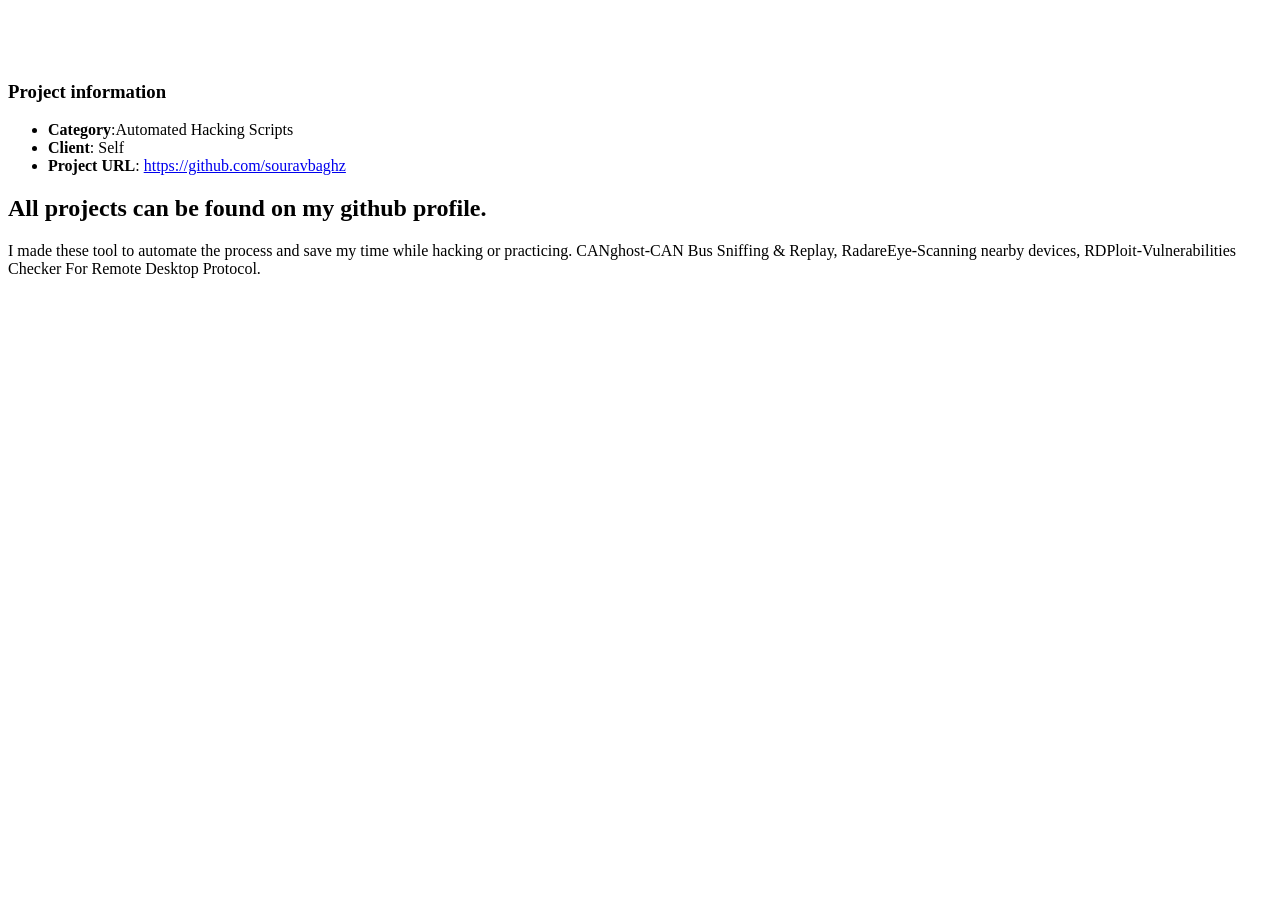
==== portfolio-details.html @ 2576f6d6 "Add files via upload" ====
<!DOCTYPE html>
<html lang="en">

<head>
  <meta charset="utf-8">
  <meta content="width=device-width, initial-scale=1.0" name="viewport">

  <title>Portfolio Details - Personal Bootstrap Template</title>
  <meta content="" name="description">
  <meta content="" name="keywords">

  <!-- Favicons -->
  <link href="assets/img/favicon.png" rel="icon">
  <link href="assets/img/apple-touch-icon.png" rel="apple-touch-icon">

  <!-- Google Fonts -->
  <link href="https://fonts.googleapis.com/css?family=Open+Sans:300,300i,400,400i,600,600i,700,700i|Raleway:300,300i,400,400i,500,500i,600,600i,700,700i|Poppins:300,300i,400,400i,500,500i,600,600i,700,700i" rel="stylesheet">

  <!-- Vendor CSS Files -->
  <link href="assets/vendor/aos/aos.css" rel="stylesheet">
  <link href="assets/vendor/bootstrap/css/bootstrap.min.css" rel="stylesheet">
  <link href="assets/vendor/bootstrap-icons/bootstrap-icons.css" rel="stylesheet">
  <link href="assets/vendor/boxicons/css/boxicons.min.css" rel="stylesheet">
  <link href="assets/vendor/glightbox/css/glightbox.min.css" rel="stylesheet">
  <link href="assets/vendor/swiper/swiper-bundle.min.css" rel="stylesheet">

  <!-- Template Main CSS File -->
  <link href="assets/css/style.css" rel="stylesheet">

  <!-- =======================================================
  * Template Name: MyResume - v4.3.0
  * Template URL: https://bootstrapmade.com/free-html-bootstrap-template-my-resume/
  * Author: BootstrapMade.com
  * License: https://bootstrapmade.com/license/
  ======================================================== -->
</head>

<body>

  <main id="main">

    <!-- ======= Portfolio Details Section ======= -->
    <section id="portfolio-details" class="portfolio-details">
      <div class="container">

        <div class="row gy-4">

          <div class="col-lg-8">
            <div class="portfolio-details-slider swiper-container">
              <div class="swiper-wrapper align-items-center">

                <div class="swiper-slide">
                  <img src="assets/img/portfolio/canghost.jpg" alt="">
                </div>

                <div class="swiper-slide">
                  <img src="assets/img/portfolio/radareeye.jpg" alt="">
                </div>

                <div class="swiper-slide">
                  <img src="assets/img/portfolio/rdploit.jpg" alt="">
                </div>

              </div>
              <div class="swiper-pagination"></div>
            </div>
          </div>

          <div class="col-lg-4">
            <div class="portfolio-info">
              <h3>Project information</h3>
              <ul>
                <li><strong>Category</strong>:Automated Hacking Scripts</li>
                <li><strong>Client</strong>: Self</li>
                <li><strong>Project URL</strong>: <a href="https://github.com/souravbaghz/CANghost">https://github.com/souravbaghz</a></li>
              </ul>
            </div>
            <div class="portfolio-description">
              <h2>All projects can be found on my github profile.</h2>
              <p>I made these tool to automate the process and save my time while hacking or practicing. CANghost-CAN Bus Sniffing & Replay, RadareEye-Scanning nearby devices, RDPloit-Vulnerabilities Checker For Remote Desktop Protocol.
              </p>
            </div>
          </div>

        </div>

      </div>
    </section><!-- End Portfolio Details Section -->

  </main><!-- End #main -->

  <div id="preloader"></div>
  <a href="#" class="back-to-top d-flex align-items-center justify-content-center"><i class="bi bi-arrow-up-short"></i></a>

  <!-- Vendor JS Files -->
  <script src="assets/vendor/aos/aos.js"></script>
  <script src="assets/vendor/bootstrap/js/bootstrap.bundle.min.js"></script>
  <script src="assets/vendor/glightbox/js/glightbox.min.js"></script>
  <script src="assets/vendor/isotope-layout/isotope.pkgd.min.js"></script>
  <script src="assets/vendor/php-email-form/validate.js"></script>
  <script src="assets/vendor/purecounter/purecounter.js"></script>
  <script src="assets/vendor/swiper/swiper-bundle.min.js"></script>
  <script src="assets/vendor/typed.js/typed.min.js"></script>
  <script src="assets/vendor/waypoints/noframework.waypoints.js"></script>

  <!-- Template Main JS File -->
  <script src="assets/js/main.js"></script>

</body>

</html>
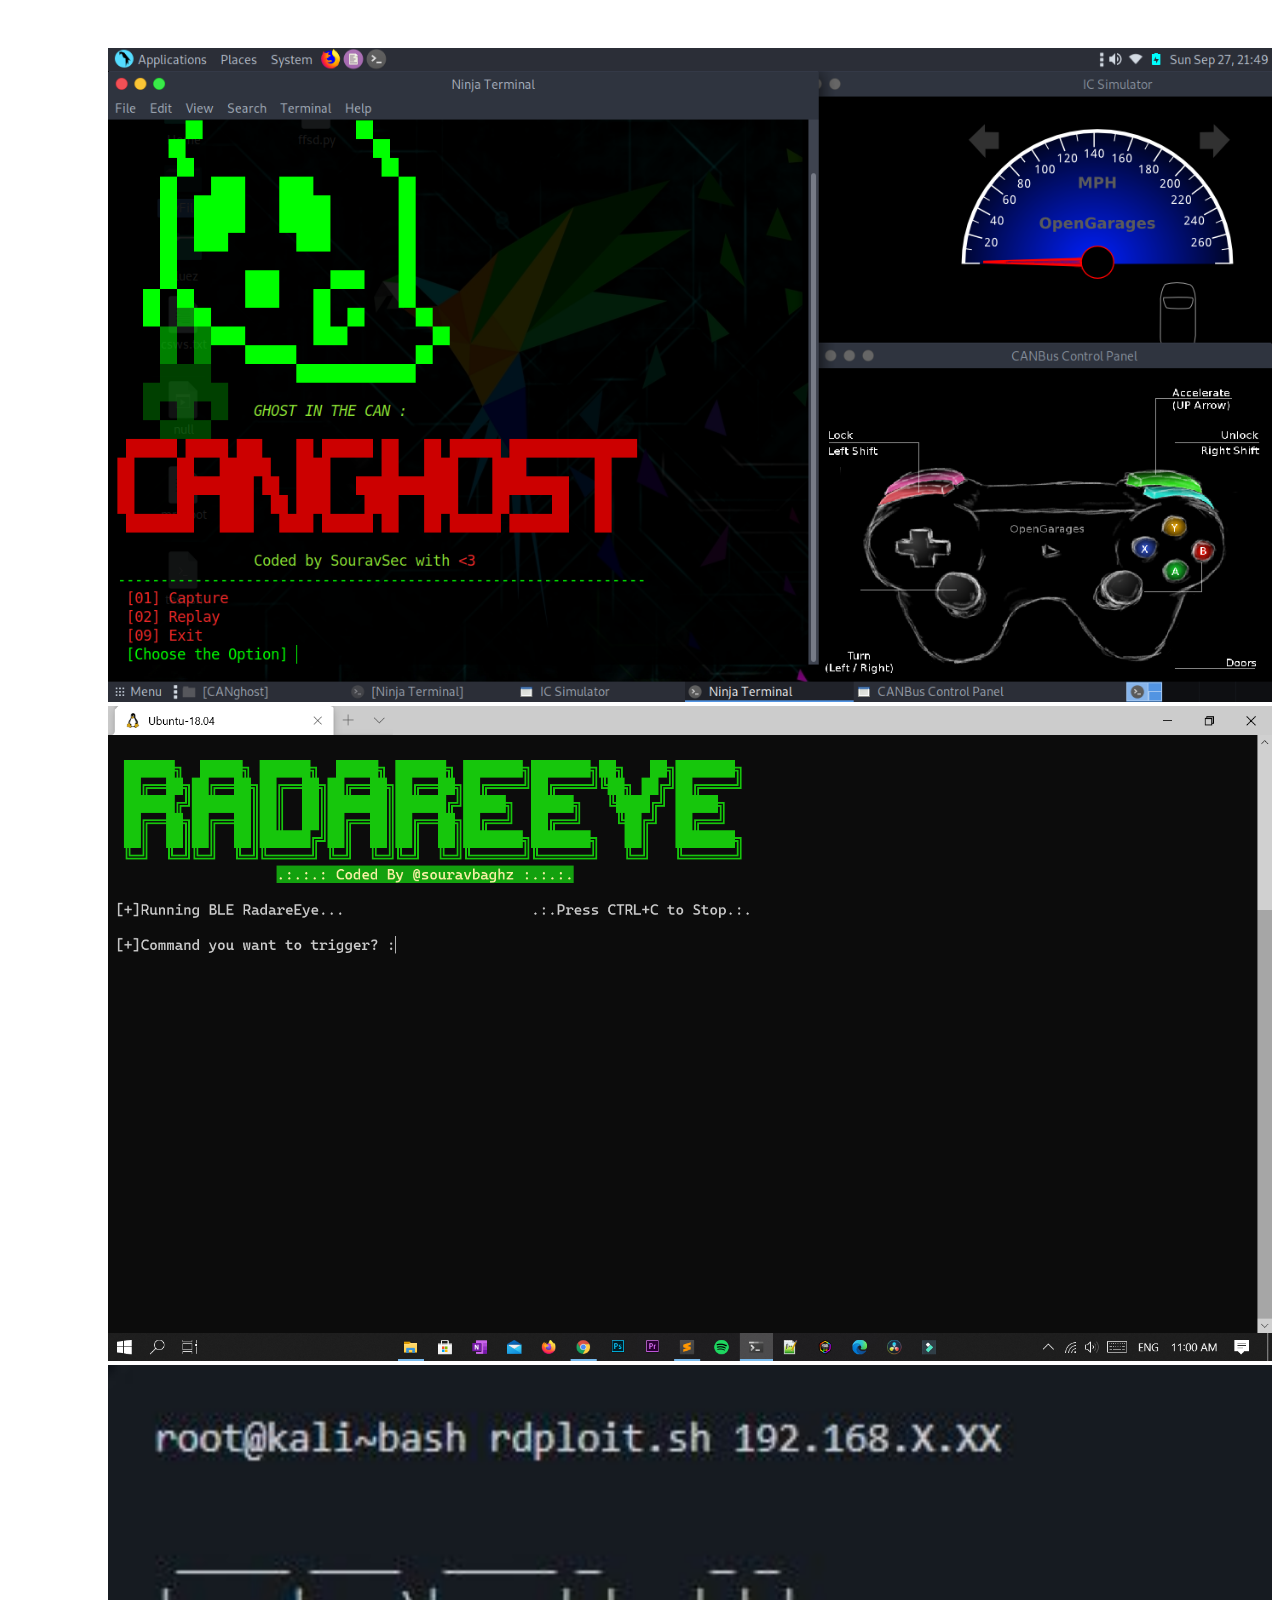
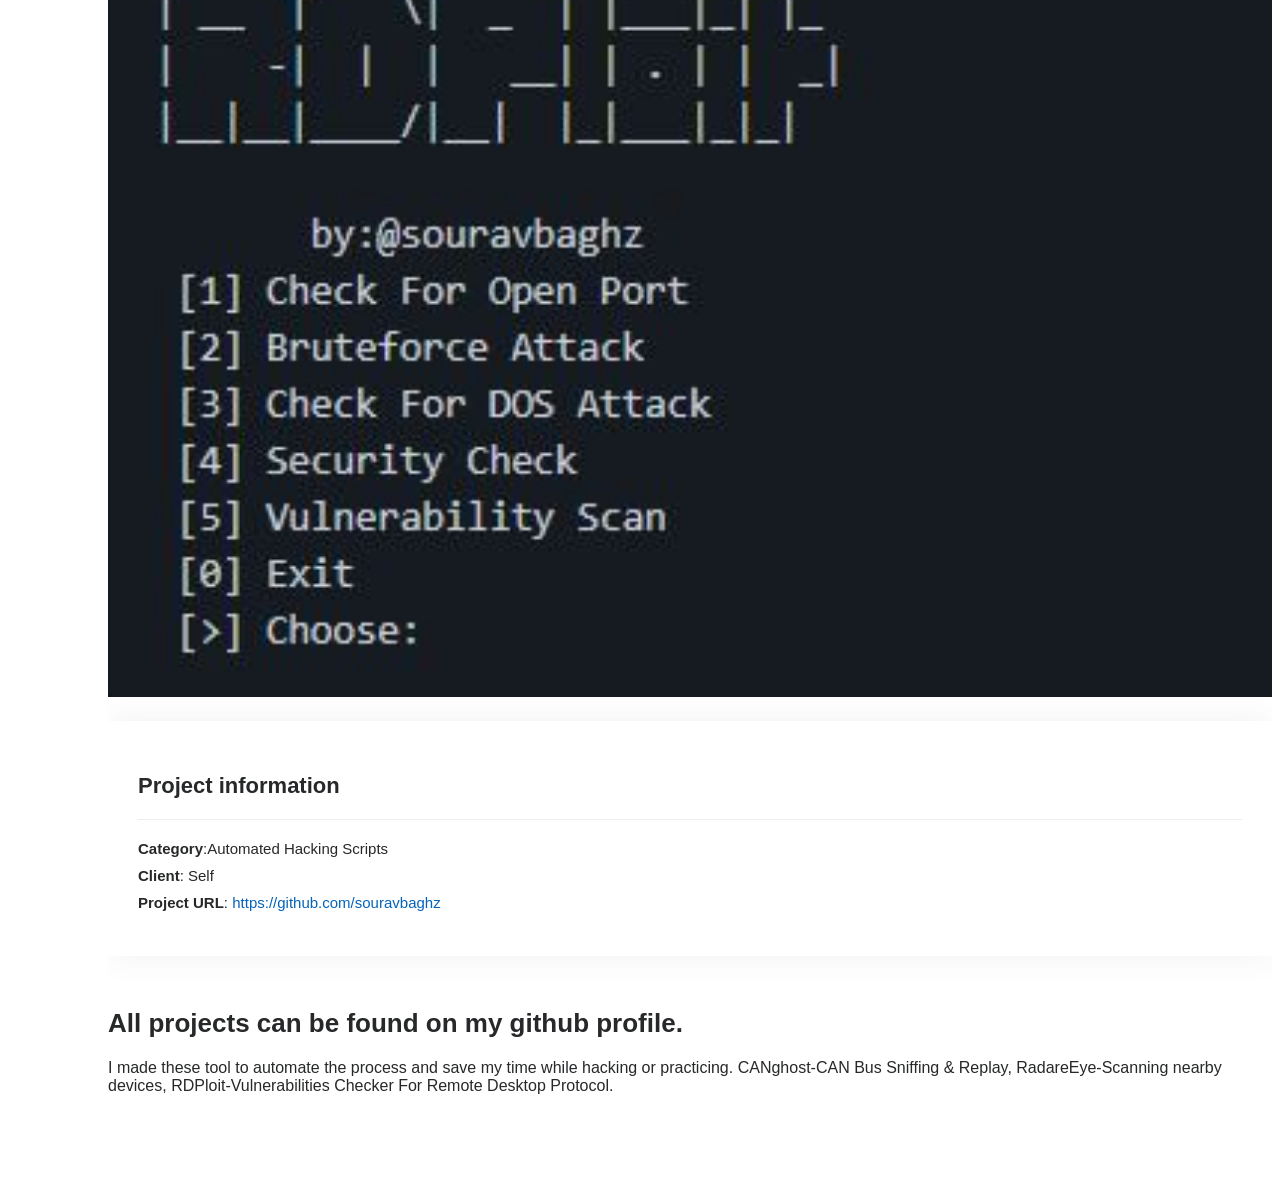
==== commit 481ea875: "Update portfolio-details.html" ====
--- a/portfolio-details.html
+++ b/portfolio-details.html
@@ -72,7 +72,7 @@
               <ul>
                 <li><strong>Category</strong>:Automated Hacking Scripts</li>
                 <li><strong>Client</strong>: Self</li>
-                <li><strong>Project URL</strong>: <a href="https://github.com/souravbaghz/CANghost">https://github.com/souravbaghz</a></li>
+                <li><strong>Project URL</strong>: <a href="https://github.com/souravbaghz">https://github.com/souravbaghz</a></li>
               </ul>
             </div>
             <div class="portfolio-description">
@@ -108,4 +108,4 @@
 
 </body>
 
-</html>+</html>
--- a/assets/css/style.css
+++ b/assets/css/style.css
@@ -0,0 +1,1192 @@
+/**
+* Template Name: MyResume - v4.3.0
+* Template URL: https://bootstrapmade.com/free-html-bootstrap-template-my-resume/
+* Author: BootstrapMade.com
+* License: https://bootstrapmade.com/license/
+*/
+
+/*--------------------------------------------------------------
+# General
+--------------------------------------------------------------*/
+body {
+  font-family: "Open Sans", sans-serif;
+  color: #272829;
+}
+
+a {
+  color: #0563bb;
+  text-decoration: none;
+}
+
+a:hover {
+  color: #067ded;
+  text-decoration: none;
+}
+
+h1, h2, h3, h4, h5, h6 {
+  font-family: "Raleway", sans-serif;
+}
+
+/*--------------------------------------------------------------
+# Back to top button
+--------------------------------------------------------------*/
+.back-to-top {
+  position: fixed;
+  visibility: hidden;
+  opacity: 0;
+  right: 15px;
+  bottom: 15px;
+  z-index: 996;
+  background: #0563bb;
+  width: 40px;
+  height: 40px;
+  border-radius: 50px;
+  transition: all 0.4s;
+}
+
+.back-to-top i {
+  font-size: 28px;
+  color: #fff;
+  line-height: 0;
+}
+
+.back-to-top:hover {
+  background: #0678e3;
+  color: #fff;
+}
+
+.back-to-top.active {
+  visibility: visible;
+  opacity: 1;
+}
+
+/*--------------------------------------------------------------
+# Preloader
+--------------------------------------------------------------*/
+#preloader {
+  position: fixed;
+  top: 0;
+  left: 0;
+  right: 0;
+  bottom: 0;
+  z-index: 9999;
+  overflow: hidden;
+  background: #fff;
+}
+
+#preloader:before {
+  content: "";
+  position: fixed;
+  top: calc(50% - 30px);
+  left: calc(50% - 30px);
+  border: 6px solid #0563bb;
+  border-top-color: #fff;
+  border-bottom-color: #fff;
+  border-radius: 50%;
+  width: 60px;
+  height: 60px;
+  -webkit-animation: animate-preloader 1s linear infinite;
+  animation: animate-preloader 1s linear infinite;
+}
+
+@-webkit-keyframes animate-preloader {
+  0% {
+    transform: rotate(0deg);
+  }
+  100% {
+    transform: rotate(360deg);
+  }
+}
+
+@keyframes animate-preloader {
+  0% {
+    transform: rotate(0deg);
+  }
+  100% {
+    transform: rotate(360deg);
+  }
+}
+
+/*--------------------------------------------------------------
+# Disable aos animation delay on mobile devices
+--------------------------------------------------------------*/
+@media screen and (max-width: 768px) {
+  [data-aos-delay] {
+    transition-delay: 0 !important;
+  }
+}
+
+/*--------------------------------------------------------------
+# Header
+--------------------------------------------------------------*/
+#header {
+  position: fixed;
+  top: 0;
+  left: 0;
+  bottom: 0;
+  z-index: 9997;
+  transition: all 0.5s;
+  padding: 15px;
+  overflow-y: auto;
+}
+
+@media (max-width: 992px) {
+  #header {
+    width: 300px;
+    background: #fff;
+    border-right: 1px solid #e6e9ec;
+    left: -300px;
+  }
+}
+
+@media (min-width: 992px) {
+  #main {
+    margin-left: 100px;
+  }
+}
+
+/*--------------------------------------------------------------
+# Navigation Menu
+--------------------------------------------------------------*/
+/**
+* Desktop Navigation 
+*/
+.nav-menu {
+  padding: 0;
+  display: block;
+}
+
+.nav-menu * {
+  margin: 0;
+  padding: 0;
+  list-style: none;
+}
+
+.nav-menu > ul > li {
+  position: relative;
+  white-space: nowrap;
+}
+
+.nav-menu a, .nav-menu a:focus {
+  display: flex;
+  align-items: center;
+  color: #45505b;
+  padding: 10px 18px;
+  margin-bottom: 8px;
+  transition: 0.3s;
+  font-size: 15px;
+  border-radius: 50px;
+  background: #f2f3f5;
+  height: 56px;
+  width: 100%;
+  overflow: hidden;
+  transition: 0.3s;
+}
+
+.nav-menu a i, .nav-menu a:focus i {
+  font-size: 20px;
+}
+
+.nav-menu a span, .nav-menu a:focus span {
+  padding: 0 5px 0 7px;
+  color: #45505b;
+}
+
+@media (min-width: 992px) {
+  .nav-menu a, .nav-menu a:focus {
+    width: 56px;
+  }
+  .nav-menu a span, .nav-menu a:focus span {
+    display: none;
+    color: #fff;
+  }
+}
+
+.nav-menu a:hover, .nav-menu .active, .nav-menu .active:focus, .nav-menu li:hover > a {
+  color: #fff;
+  background: #0563bb;
+}
+
+.nav-menu a:hover span, .nav-menu .active span, .nav-menu .active:focus span, .nav-menu li:hover > a span {
+  color: #fff;
+}
+
+.nav-menu a:hover, .nav-menu li:hover > a {
+  width: 100%;
+  color: #fff;
+}
+
+.nav-menu a:hover span, .nav-menu li:hover > a span {
+  display: block;
+}
+
+/**
+* Mobile Navigation 
+*/
+.mobile-nav-toggle {
+  position: fixed;
+  right: 10px;
+  top: 10px;
+  z-index: 9998;
+  border: 0;
+  background: none;
+  font-size: 28px;
+  transition: all 0.4s;
+  outline: none !important;
+  line-height: 0;
+  cursor: pointer;
+  border-radius: 50px;
+  padding: 5px;
+}
+
+.mobile-nav-toggle i {
+  color: #45505b;
+}
+
+.mobile-nav-active {
+  overflow: hidden;
+}
+
+.mobile-nav-active #header {
+  left: 0;
+}
+
+.mobile-nav-active .mobile-nav-toggle {
+  color: #fff;
+  background-color: #0563bb;
+}
+
+/*--------------------------------------------------------------
+# Hero Section
+--------------------------------------------------------------*/
+#hero {
+  width: 100%;
+  height: 100vh;
+  background: url("../img/bg.png") top right no-repeat;
+  background-size: cover;
+  position: relative;
+}
+
+@media (min-width: 992px) {
+  #hero {
+    padding-left: 160px;
+  }
+}
+
+#hero:before {
+  content: "";
+  background: rgba(255, 255, 255, 0.8);
+  position: absolute;
+  bottom: 0;
+  top: 0;
+  left: 0;
+  right: 0;
+}
+
+#hero h1 {
+  margin: 0;
+  font-size: 64px;
+  font-weight: 700;
+  line-height: 56px;
+  color: #45505b;
+}
+
+#hero p {
+  color: #45505b;
+  margin: 15px 0 0 0;
+  font-size: 26px;
+  font-family: "Poppins", sans-serif;
+}
+
+#hero p span {
+  color: #0563bb;
+  letter-spacing: 1px;
+}
+
+#hero .social-links {
+  margin-top: 30px;
+}
+
+#hero .social-links a {
+  font-size: 24px;
+  display: inline-block;
+  color: #45505b;
+  line-height: 1;
+  margin-right: 20px;
+  transition: 0.3s;
+}
+
+#hero .social-links a:hover {
+  color: #0563bb;
+}
+
+@media (max-width: 992px) {
+  #hero {
+    text-align: center;
+  }
+  #hero h1 {
+    font-size: 32px;
+    line-height: 36px;
+  }
+  #hero p {
+    margin-top: 10px;
+    font-size: 20px;
+    line-height: 24px;
+  }
+}
+
+/*--------------------------------------------------------------
+# Sections General
+--------------------------------------------------------------*/
+section {
+  padding: 60px 0;
+  overflow: hidden;
+}
+
+.section-title {
+  text-align: center;
+  padding-bottom: 30px;
+}
+
+.section-title h2 {
+  font-size: 32px;
+  font-weight: bold;
+  text-transform: uppercase;
+  margin-bottom: 20px;
+  padding-bottom: 20px;
+  position: relative;
+  color: #45505b;
+}
+
+.section-title h2::before {
+  content: '';
+  position: absolute;
+  display: block;
+  width: 120px;
+  height: 1px;
+  background: #ddd;
+  bottom: 1px;
+  left: calc(50% - 60px);
+}
+
+.section-title h2::after {
+  content: '';
+  position: absolute;
+  display: block;
+  width: 40px;
+  height: 3px;
+  background: #0563bb;
+  bottom: 0;
+  left: calc(50% - 20px);
+}
+
+.section-title p {
+  margin-bottom: 0;
+}
+
+/*--------------------------------------------------------------
+# About
+--------------------------------------------------------------*/
+.about .content h3 {
+  font-weight: 700;
+  font-size: 26px;
+  color: #728394;
+}
+
+.about .content ul {
+  list-style: none;
+  padding: 0;
+}
+
+.about .content ul li {
+  margin-bottom: 20px;
+  display: flex;
+  align-items: center;
+}
+
+.about .content ul strong {
+  margin-right: 10px;
+}
+
+.about .content ul i {
+  font-size: 16px;
+  margin-right: 5px;
+  color: #0563bb;
+  line-height: 0;
+}
+
+.about .content p:last-child {
+  margin-bottom: 0;
+}
+
+/*--------------------------------------------------------------
+# Facts
+--------------------------------------------------------------*/
+.facts .count-box {
+  padding: 30px 30px 25px 30px;
+  margin-top: 30px;
+  width: 100%;
+  position: relative;
+  text-align: center;
+  background: #fff;
+}
+
+.facts .count-box i {
+  position: absolute;
+  top: -25px;
+  left: 50%;
+  transform: translateX(-50%);
+  font-size: 24px;
+  background: #0563bb;
+  color: #fff;
+  border-radius: 50px;
+  display: inline-flex;
+  align-items: center;
+  justify-content: center;
+  width: 48px;
+  height: 48px;
+}
+
+.facts .count-box span {
+  font-size: 36px;
+  display: block;
+  font-weight: 600;
+  color: #011426;
+}
+
+.facts .count-box p {
+  padding: 0;
+  margin: 0;
+  font-family: "Raleway", sans-serif;
+  font-size: 14px;
+}
+
+/*--------------------------------------------------------------
+# Akills
+--------------------------------------------------------------*/
+.skills .progress {
+  height: 60px;
+  display: block;
+  background: none;
+  border-radius: 0;
+}
+
+.skills .progress .skill {
+  padding: 10px 0;
+  margin: 0;
+  text-transform: uppercase;
+  display: block;
+  font-weight: 600;
+  font-family: "Poppins", sans-serif;
+  color: #45505b;
+}
+
+.skills .progress .skill .val {
+  float: right;
+  font-style: normal;
+}
+
+.skills .progress-bar-wrap {
+  background: #f2f3f5;
+}
+
+.skills .progress-bar {
+  width: 1px;
+  height: 10px;
+  transition: .9s;
+  background-color: #0563bb;
+}
+
+/*--------------------------------------------------------------
+# Resume
+--------------------------------------------------------------*/
+.resume .resume-title {
+  font-size: 26px;
+  font-weight: 700;
+  margin-top: 20px;
+  margin-bottom: 20px;
+  color: #45505b;
+}
+
+.resume .resume-item {
+  padding: 0 0 20px 20px;
+  margin-top: -2px;
+  border-left: 2px solid #0563bb;
+  position: relative;
+}
+
+.resume .resume-item h4 {
+  line-height: 18px;
+  font-size: 18px;
+  font-weight: 600;
+  text-transform: uppercase;
+  font-family: "Poppins", sans-serif;
+  color: #0563bb;
+  margin-bottom: 10px;
+}
+
+.resume .resume-item h5 {
+  font-size: 16px;
+  background: #f7f8f9;
+  padding: 5px 15px;
+  display: inline-block;
+  font-weight: 600;
+  margin-bottom: 10px;
+}
+
+.resume .resume-item ul {
+  padding-left: 20px;
+}
+
+.resume .resume-item ul li {
+  padding-bottom: 10px;
+}
+
+.resume .resume-item:last-child {
+  padding-bottom: 0;
+}
+
+.resume .resume-item::before {
+  content: "";
+  position: absolute;
+  width: 16px;
+  height: 16px;
+  border-radius: 50px;
+  left: -9px;
+  top: 0;
+  background: #fff;
+  border: 2px solid #0563bb;
+}
+
+/*--------------------------------------------------------------
+# Portfolio
+--------------------------------------------------------------*/
+.portfolio .portfolio-item {
+  margin-bottom: 30px;
+}
+
+.portfolio #portfolio-flters {
+  padding: 0;
+  margin: 0 auto 25px auto;
+  list-style: none;
+  text-align: center;
+  background: #fff;
+  border-radius: 50px;
+  padding: 2px 15px;
+}
+
+.portfolio #portfolio-flters li {
+  cursor: pointer;
+  display: inline-block;
+  padding: 10px 15px;
+  font-size: 14px;
+  font-weight: 600;
+  line-height: 1;
+  text-transform: uppercase;
+  color: #272829;
+  margin-bottom: 5px;
+  transition: all 0.3s ease-in-out;
+}
+
+.portfolio #portfolio-flters li:hover, .portfolio #portfolio-flters li.filter-active {
+  color: #0563bb;
+}
+
+.portfolio #portfolio-flters li:last-child {
+  margin-right: 0;
+}
+
+.portfolio .portfolio-wrap {
+  transition: 0.3s;
+  position: relative;
+  overflow: hidden;
+  z-index: 1;
+  background: rgba(69, 80, 91, 0.8);
+}
+
+.portfolio .portfolio-wrap::before {
+  content: "";
+  background: rgba(255, 255, 255, 0.7);
+  position: absolute;
+  left: 30px;
+  right: 30px;
+  top: 30px;
+  bottom: 30px;
+  transition: all ease-in-out 0.3s;
+  z-index: 2;
+  opacity: 0;
+}
+
+.portfolio .portfolio-wrap .portfolio-info {
+  opacity: 0;
+  position: absolute;
+  top: 0;
+  left: 0;
+  right: 0;
+  bottom: 0;
+  text-align: center;
+  z-index: 3;
+  transition: all ease-in-out 0.3s;
+  display: flex;
+  flex-direction: column;
+  justify-content: center;
+  align-items: center;
+}
+
+.portfolio .portfolio-wrap .portfolio-info::before {
+  display: block;
+  content: "";
+  width: 48px;
+  height: 48px;
+  position: absolute;
+  top: 35px;
+  left: 35px;
+  border-top: 3px solid #d7dce1;
+  border-left: 3px solid #d7dce1;
+  transition: all 0.5s ease 0s;
+  z-index: 9994;
+}
+
+.portfolio .portfolio-wrap .portfolio-info::after {
+  display: block;
+  content: "";
+  width: 48px;
+  height: 48px;
+  position: absolute;
+  bottom: 35px;
+  right: 35px;
+  border-bottom: 3px solid #d7dce1;
+  border-right: 3px solid #d7dce1;
+  transition: all 0.5s ease 0s;
+  z-index: 9994;
+}
+
+.portfolio .portfolio-wrap .portfolio-info h4 {
+  font-size: 20px;
+  color: #45505b;
+  font-weight: 600;
+}
+
+.portfolio .portfolio-wrap .portfolio-info p {
+  color: #45505b;
+  font-size: 14px;
+  text-transform: uppercase;
+  padding: 0;
+  margin: 0;
+}
+
+.portfolio .portfolio-wrap .portfolio-links {
+  text-align: center;
+  z-index: 4;
+}
+
+.portfolio .portfolio-wrap .portfolio-links a {
+  color: #45505b;
+  margin: 0 2px;
+  font-size: 28px;
+  display: inline-block;
+  transition: 0.3s;
+}
+
+.portfolio .portfolio-wrap .portfolio-links a:hover {
+  color: #148af9;
+}
+
+.portfolio .portfolio-wrap:hover::before {
+  top: 0;
+  left: 0;
+  right: 0;
+  bottom: 0;
+  opacity: 1;
+}
+
+.portfolio .portfolio-wrap:hover .portfolio-info {
+  opacity: 1;
+}
+
+.portfolio .portfolio-wrap:hover .portfolio-info::before {
+  top: 15px;
+  left: 15px;
+}
+
+.portfolio .portfolio-wrap:hover .portfolio-info::after {
+  bottom: 15px;
+  right: 15px;
+}
+
+/*--------------------------------------------------------------
+# Portfolio Details
+--------------------------------------------------------------*/
+.portfolio-details {
+  padding-top: 40px;
+}
+
+.portfolio-details .portfolio-details-slider img {
+  width: 100%;
+}
+
+.portfolio-details .portfolio-details-slider .swiper-pagination {
+  margin-top: 20px;
+  position: relative;
+}
+
+.portfolio-details .portfolio-details-slider .swiper-pagination .swiper-pagination-bullet {
+  width: 12px;
+  height: 12px;
+  background-color: #fff;
+  opacity: 1;
+  border: 1px solid #0563bb;
+}
+
+.portfolio-details .portfolio-details-slider .swiper-pagination .swiper-pagination-bullet-active {
+  background-color: #0563bb;
+}
+
+.portfolio-details .portfolio-info {
+  padding: 30px;
+  box-shadow: 0px 0 30px rgba(69, 80, 91, 0.08);
+}
+
+.portfolio-details .portfolio-info h3 {
+  font-size: 22px;
+  font-weight: 700;
+  margin-bottom: 20px;
+  padding-bottom: 20px;
+  border-bottom: 1px solid #eee;
+}
+
+.portfolio-details .portfolio-info ul {
+  list-style: none;
+  padding: 0;
+  font-size: 15px;
+}
+
+.portfolio-details .portfolio-info ul li + li {
+  margin-top: 10px;
+}
+
+.portfolio-details .portfolio-description {
+  padding-top: 30px;
+}
+
+.portfolio-details .portfolio-description h2 {
+  font-size: 26px;
+  font-weight: 700;
+  margin-bottom: 20px;
+}
+
+.portfolio-details .portfolio-description p {
+  padding: 0;
+}
+
+/*--------------------------------------------------------------
+# Services
+--------------------------------------------------------------*/
+.services .icon-box {
+  text-align: center;
+  padding: 70px 20px 80px 20px;
+  transition: all ease-in-out 0.3s;
+  background: #fff;
+  box-shadow: 0px 5px 90px 0px rgba(110, 123, 131, 0.05);
+}
+
+.services .icon-box .icon {
+  margin: 0 auto;
+  width: 100px;
+  height: 100px;
+  display: flex;
+  align-items: center;
+  justify-content: center;
+  transition: ease-in-out 0.3s;
+  position: relative;
+}
+
+.services .icon-box .icon i {
+  font-size: 36px;
+  transition: 0.5s;
+  position: relative;
+}
+
+.services .icon-box .icon svg {
+  position: absolute;
+  top: 0;
+  left: 0;
+}
+
+.services .icon-box .icon svg path {
+  transition: 0.5s;
+  fill: #f5f5f5;
+}
+
+.services .icon-box h4 {
+  font-weight: 600;
+  margin: 10px 0 15px 0;
+  font-size: 22px;
+}
+
+.services .icon-box h4 a {
+  color: #45505b;
+  transition: ease-in-out 0.3s;
+}
+
+.services .icon-box p {
+  line-height: 24px;
+  font-size: 14px;
+  margin-bottom: 0;
+}
+
+.services .icon-box:hover {
+  border-color: #fff;
+  box-shadow: 0px 0 35px 0 rgba(0, 0, 0, 0.08);
+}
+
+.services .iconbox-blue i {
+  color: #47aeff;
+}
+
+.services .iconbox-blue:hover .icon i {
+  color: #fff;
+}
+
+.services .iconbox-blue:hover .icon path {
+  fill: #47aeff;
+}
+
+.services .iconbox-orange i {
+  color: #ffa76e;
+}
+
+.services .iconbox-orange:hover .icon i {
+  color: #fff;
+}
+
+.services .iconbox-orange:hover .icon path {
+  fill: #ffa76e;
+}
+
+.services .iconbox-pink i {
+  color: #e80368;
+}
+
+.services .iconbox-pink:hover .icon i {
+  color: #fff;
+}
+
+.services .iconbox-pink:hover .icon path {
+  fill: #e80368;
+}
+
+.services .iconbox-yellow i {
+  color: #ffbb2c;
+}
+
+.services .iconbox-yellow:hover .icon i {
+  color: #fff;
+}
+
+.services .iconbox-yellow:hover .icon path {
+  fill: #ffbb2c;
+}
+
+.services .iconbox-red i {
+  color: #ff5828;
+}
+
+.services .iconbox-red:hover .icon i {
+  color: #fff;
+}
+
+.services .iconbox-red:hover .icon path {
+  fill: #ff5828;
+}
+
+.services .iconbox-teal i {
+  color: #11dbcf;
+}
+
+.services .iconbox-teal:hover .icon i {
+  color: #fff;
+}
+
+.services .iconbox-teal:hover .icon path {
+  fill: #11dbcf;
+}
+
+/*--------------------------------------------------------------
+# Testimonials
+--------------------------------------------------------------*/
+.testimonials .section-header {
+  margin-bottom: 40px;
+}
+
+.testimonials .testimonial-item {
+  text-align: center;
+}
+
+.testimonials .testimonial-item .testimonial-img {
+  width: 120px;
+  border-radius: 50%;
+  border: 4px solid #fff;
+  margin: 0 auto;
+}
+
+.testimonials .testimonial-item h3 {
+  font-size: 20px;
+  font-weight: bold;
+  margin: 10px 0 5px 0;
+  color: #111;
+}
+
+.testimonials .testimonial-item h4 {
+  font-size: 14px;
+  color: #999;
+  margin: 0 0 15px 0;
+}
+
+.testimonials .testimonial-item .quote-icon-left, .testimonials .testimonial-item .quote-icon-right {
+  color: #90c8fc;
+  font-size: 26px;
+}
+
+.testimonials .testimonial-item .quote-icon-left {
+  display: inline-block;
+  left: -5px;
+  position: relative;
+}
+
+.testimonials .testimonial-item .quote-icon-right {
+  display: inline-block;
+  right: -5px;
+  position: relative;
+  top: 10px;
+}
+
+.testimonials .testimonial-item p {
+  font-style: italic;
+  margin: 0 auto 15px auto;
+}
+
+.testimonials .swiper-pagination {
+  margin-top: 20px;
+  position: relative;
+}
+
+.testimonials .swiper-pagination .swiper-pagination-bullet {
+  width: 12px;
+  height: 12px;
+  background-color: #fff;
+  opacity: 1;
+  border: 1px solid #0563bb;
+}
+
+.testimonials .swiper-pagination .swiper-pagination-bullet-active {
+  background-color: #0563bb;
+}
+
+@media (min-width: 992px) {
+  .testimonials .testimonial-item p {
+    width: 80%;
+  }
+}
+
+/*--------------------------------------------------------------
+# Contact
+--------------------------------------------------------------*/
+.contact .info {
+  width: 100%;
+  background: #fff;
+}
+
+.contact .info i {
+  font-size: 20px;
+  color: #0563bb;
+  float: left;
+  width: 44px;
+  height: 44px;
+  background: #eef7ff;
+  display: flex;
+  justify-content: center;
+  align-items: center;
+  border-radius: 50px;
+  transition: all 0.3s ease-in-out;
+}
+
+.contact .info h4 {
+  padding: 0 0 0 60px;
+  font-size: 22px;
+  font-weight: 600;
+  margin-bottom: 5px;
+  color: #45505b;
+}
+
+.contact .info p {
+  padding: 0 0 0 60px;
+  margin-bottom: 0;
+  font-size: 14px;
+  color: #728394;
+}
+
+.contact .info .email, .contact .info .phone {
+  margin-top: 40px;
+}
+
+.contact .info .email:hover i, .contact .info .address:hover i, .contact .info .phone:hover i {
+  background: #0563bb;
+  color: #fff;
+}
+
+.contact .php-email-form {
+  width: 100%;
+  background: #fff;
+}
+
+.contact .php-email-form .form-group {
+  padding-bottom: 8px;
+}
+
+.contact .php-email-form .error-message {
+  display: none;
+  color: #fff;
+  background: #ed3c0d;
+  text-align: left;
+  padding: 15px;
+  font-weight: 600;
+}
+
+.contact .php-email-form .error-message br + br {
+  margin-top: 25px;
+}
+
+.contact .php-email-form .sent-message {
+  display: none;
+  color: #fff;
+  background: #18d26e;
+  text-align: center;
+  padding: 15px;
+  font-weight: 600;
+}
+
+.contact .php-email-form .loading {
+  display: none;
+  background: #fff;
+  text-align: center;
+  padding: 15px;
+}
+
+.contact .php-email-form .loading:before {
+  content: "";
+  display: inline-block;
+  border-radius: 50%;
+  width: 24px;
+  height: 24px;
+  margin: 0 10px -6px 0;
+  border: 3px solid #18d26e;
+  border-top-color: #eee;
+  -webkit-animation: animate-loading 1s linear infinite;
+  animation: animate-loading 1s linear infinite;
+}
+
+.contact .php-email-form input, .contact .php-email-form textarea {
+  border-radius: 4px;
+  box-shadow: none;
+  font-size: 14px;
+}
+
+.contact .php-email-form input {
+  height: 44px;
+}
+
+.contact .php-email-form textarea {
+  padding: 10px 12px;
+}
+
+.contact .php-email-form button[type="submit"] {
+  background: #0563bb;
+  border: 0;
+  padding: 10px 35px;
+  color: #fff;
+  transition: 0.4s;
+  border-radius: 50px;
+}
+
+.contact .php-email-form button[type="submit"]:hover {
+  background: #0678e3;
+}
+
+@-webkit-keyframes animate-loading {
+  0% {
+    transform: rotate(0deg);
+  }
+  100% {
+    transform: rotate(360deg);
+  }
+}
+
+@keyframes animate-loading {
+  0% {
+    transform: rotate(0deg);
+  }
+  100% {
+    transform: rotate(360deg);
+  }
+}
+
+/*--------------------------------------------------------------
+# Footer
+--------------------------------------------------------------*/
+#footer {
+  background: #f7f8f9;
+  color: #45505b;
+  font-size: 14px;
+  text-align: center;
+  padding: 30px 0;
+}
+
+#footer h3 {
+  font-size: 36px;
+  font-weight: 700;
+  position: relative;
+  font-family: "Poppins", sans-serif;
+  padding: 0;
+  margin: 0 0 15px 0;
+}
+
+#footer p {
+  font-size: 15;
+  font-style: italic;
+  padding: 0;
+  margin: 0 0 40px 0;
+}
+
+#footer .social-links {
+  margin: 0 0 40px 0;
+}
+
+#footer .social-links a {
+  font-size: 18px;
+  display: inline-block;
+  background: #0563bb;
+  color: #fff;
+  line-height: 1;
+  padding: 8px 0;
+  margin-right: 4px;
+  border-radius: 50%;
+  text-align: center;
+  width: 36px;
+  height: 36px;
+  transition: 0.3s;
+}
+
+#footer .social-links a:hover {
+  background: #0678e3;
+  color: #fff;
+  text-decoration: none;
+}
+
+#footer .copyright {
+  margin: 0 0 5px 0;
+}
+
+#footer .credits {
+  font-size: 13px;
+}
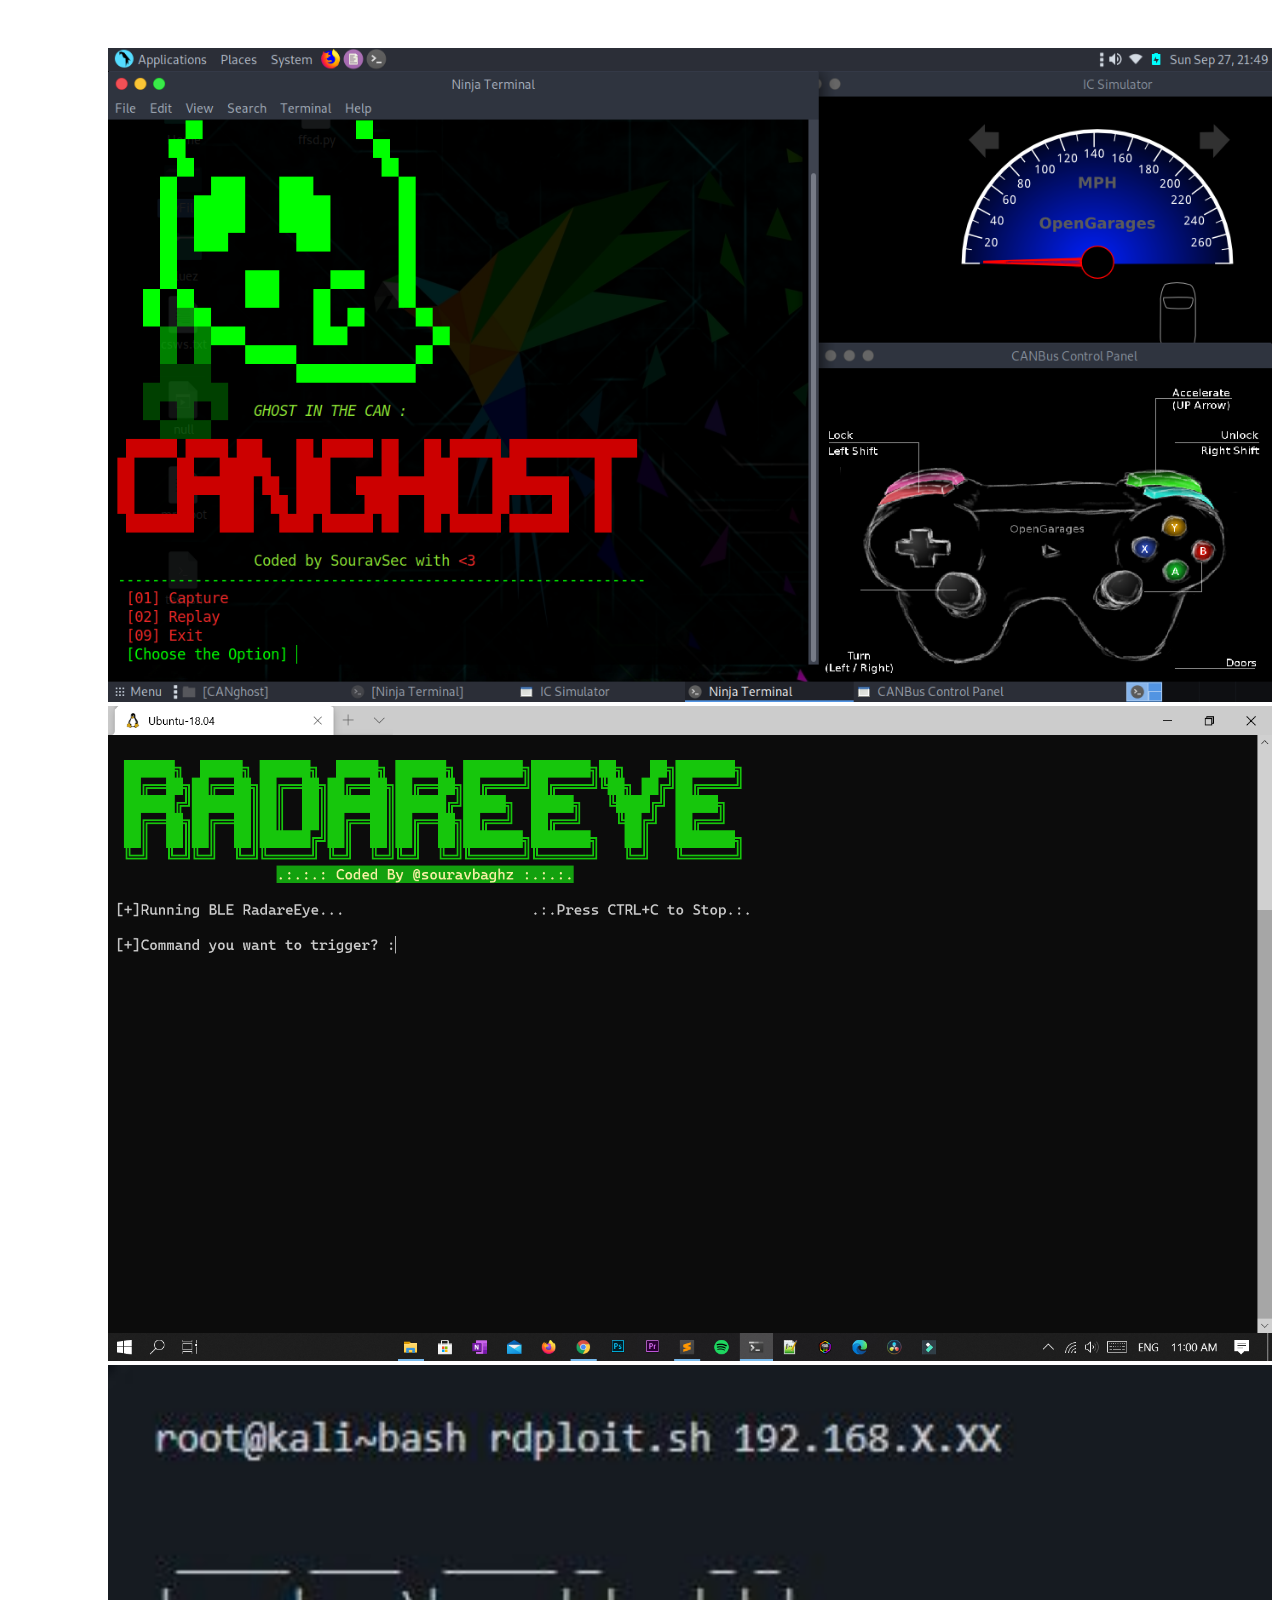
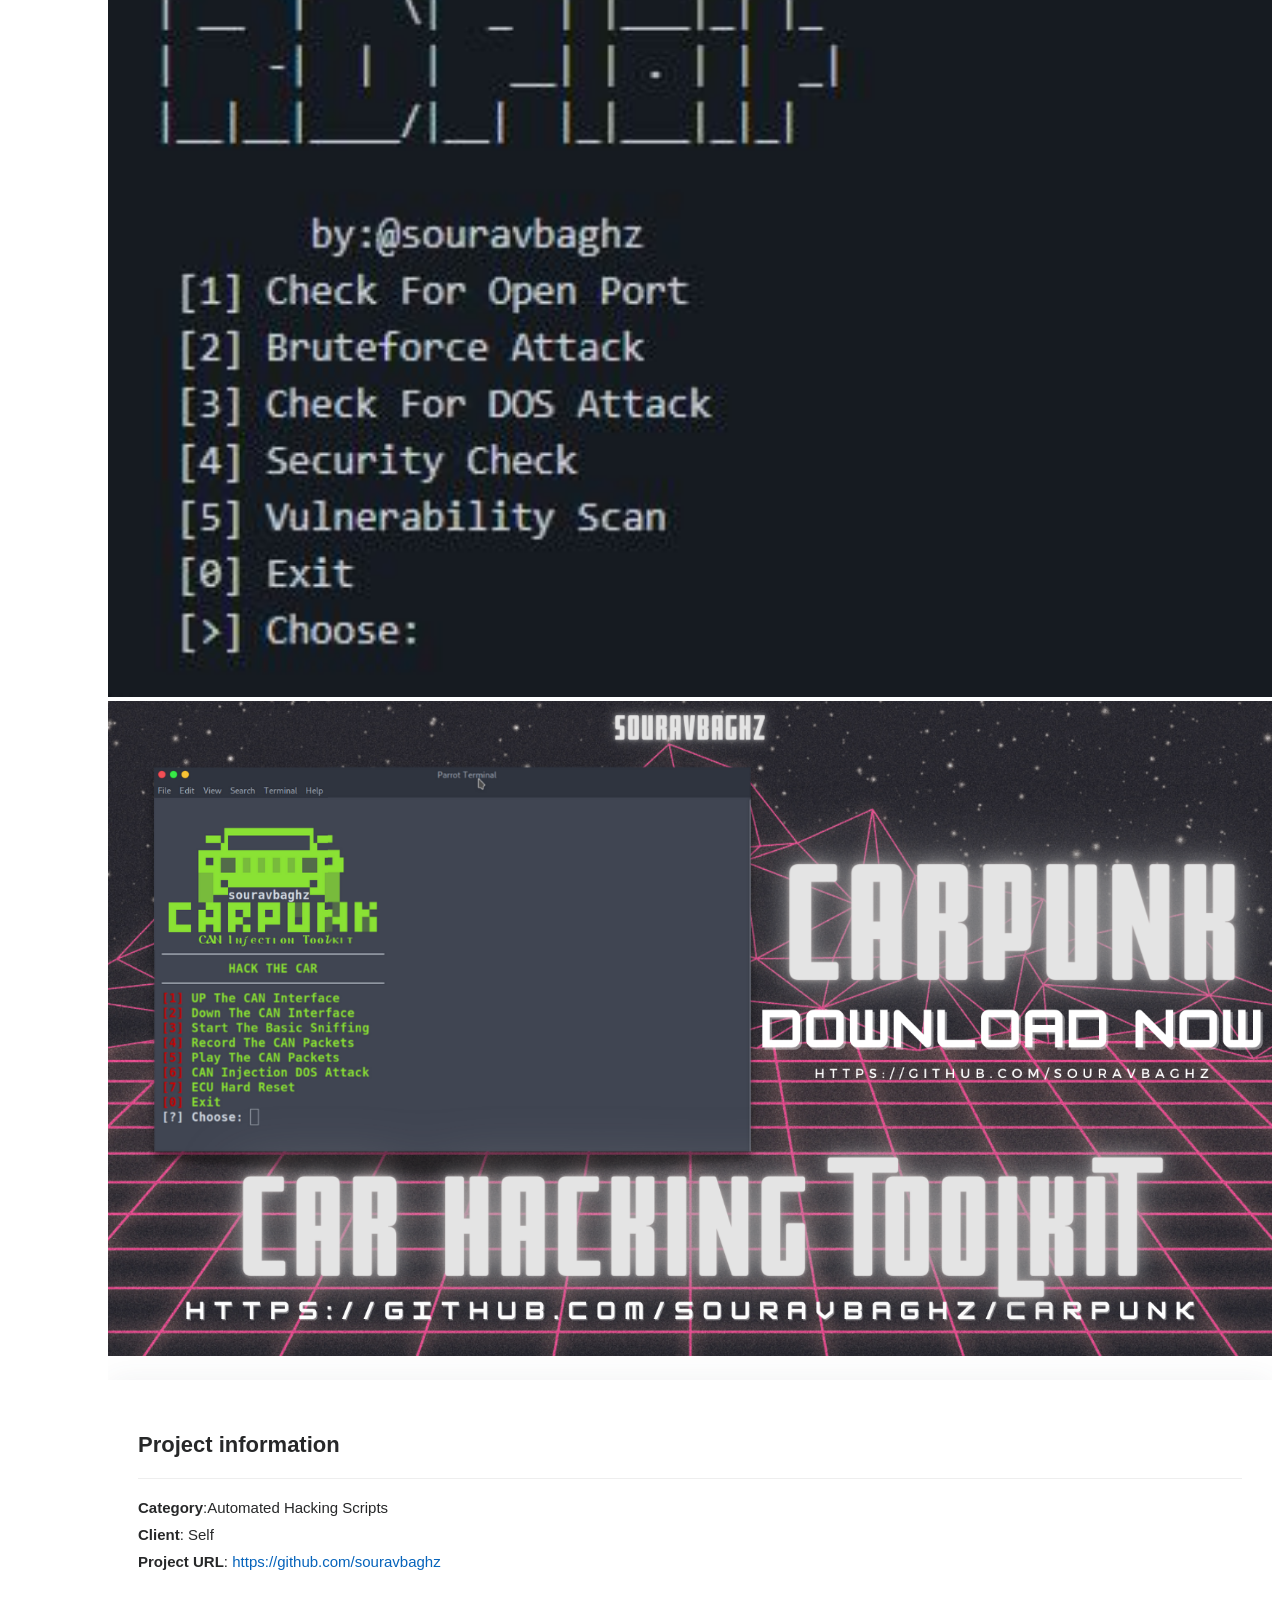
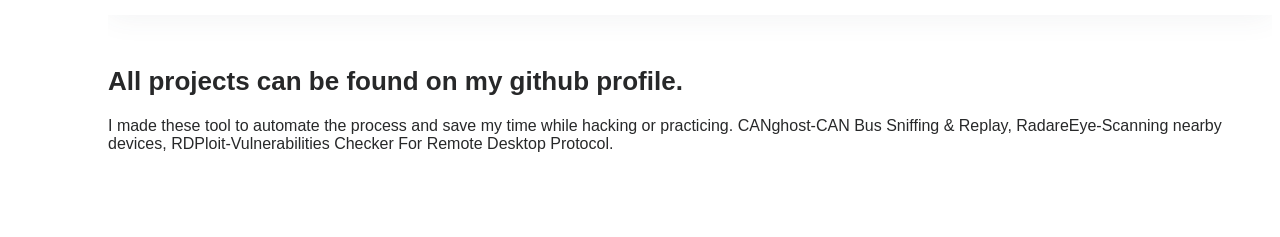
==== commit 52849da5: "Update portfolio-details.html" ====
--- a/portfolio-details.html
+++ b/portfolio-details.html
@@ -60,6 +60,10 @@
                 <div class="swiper-slide">
                   <img src="assets/img/portfolio/rdploit.jpg" alt="">
                 </div>
+                
+                <div class="swiper-slide">
+                  <img src="assets/img/portfolio/carpunk.png" alt="">
+                </div>
 
               </div>
               <div class="swiper-pagination"></div>
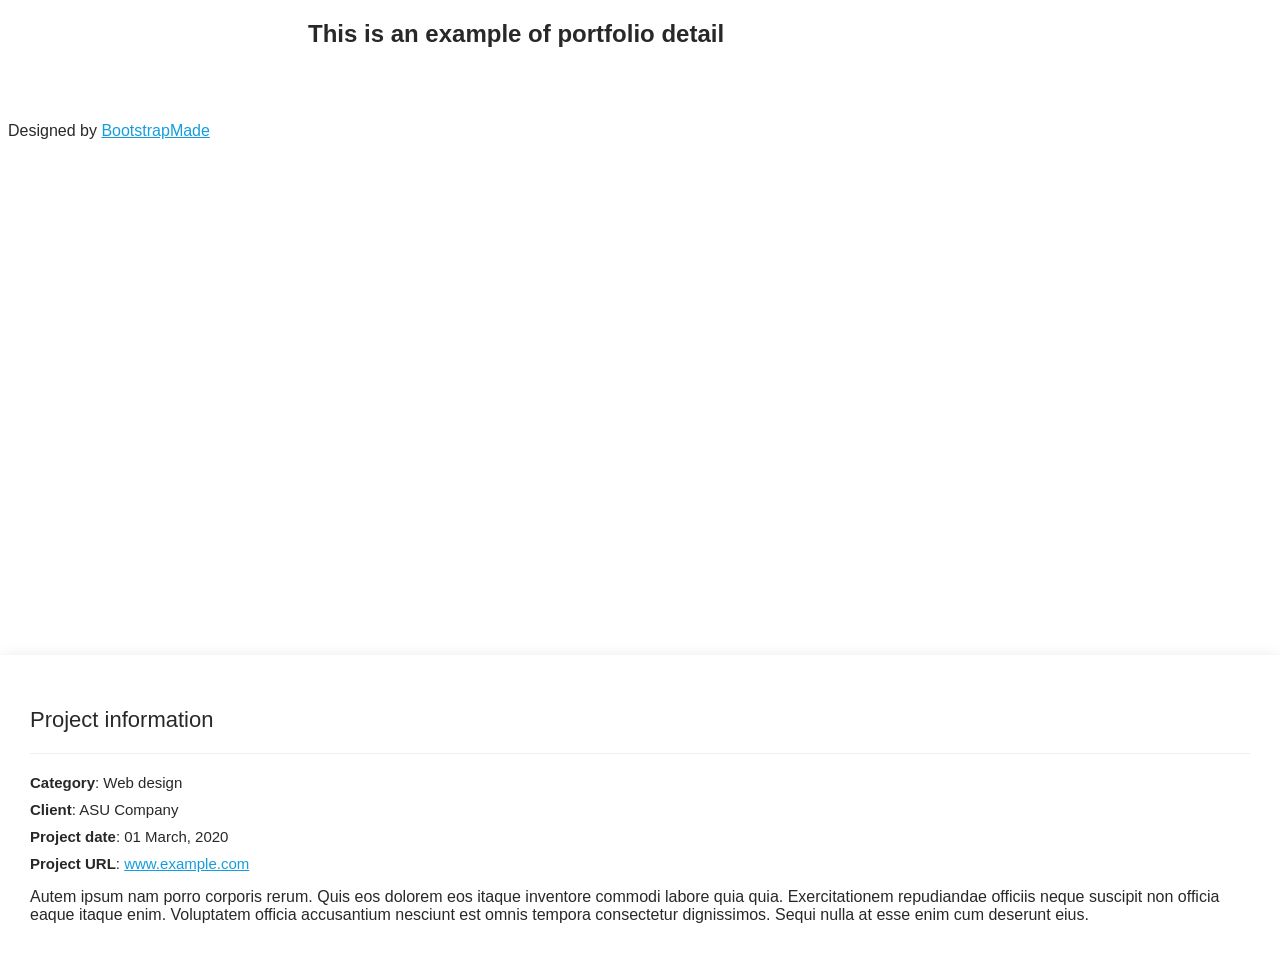
==== commit 3b298e64: "Update portfolio-details.html" ====
--- a/portfolio-details.html
+++ b/portfolio-details.html
@@ -17,19 +17,20 @@
   <link href="https://fonts.googleapis.com/css?family=Open+Sans:300,300i,400,400i,600,600i,700,700i|Raleway:300,300i,400,400i,500,500i,600,600i,700,700i|Poppins:300,300i,400,400i,500,500i,600,600i,700,700i" rel="stylesheet">
 
   <!-- Vendor CSS Files -->
-  <link href="assets/vendor/aos/aos.css" rel="stylesheet">
   <link href="assets/vendor/bootstrap/css/bootstrap.min.css" rel="stylesheet">
   <link href="assets/vendor/bootstrap-icons/bootstrap-icons.css" rel="stylesheet">
   <link href="assets/vendor/boxicons/css/boxicons.min.css" rel="stylesheet">
   <link href="assets/vendor/glightbox/css/glightbox.min.css" rel="stylesheet">
+  <link href="assets/vendor/remixicon/remixicon.css" rel="stylesheet">
   <link href="assets/vendor/swiper/swiper-bundle.min.css" rel="stylesheet">
 
   <!-- Template Main CSS File -->
   <link href="assets/css/style.css" rel="stylesheet">
 
   <!-- =======================================================
-  * Template Name: MyResume - v4.3.0
-  * Template URL: https://bootstrapmade.com/free-html-bootstrap-template-my-resume/
+  * Template Name: Personal
+  * Updated: Sep 18 2023 with Bootstrap v5.3.2
+  * Template URL: https://bootstrapmade.com/personal-free-resume-bootstrap-template/
   * Author: BootstrapMade.com
   * License: https://bootstrapmade.com/license/
   ======================================================== -->
@@ -39,73 +40,73 @@
 
   <main id="main">
 
-    <!-- ======= Portfolio Details Section ======= -->
-    <section id="portfolio-details" class="portfolio-details">
+    <!-- ======= Portfolio Details ======= -->
+    <div id="portfolio-details" class="portfolio-details">
       <div class="container">
 
-        <div class="row gy-4">
+        <div class="row">
 
           <div class="col-lg-8">
-            <div class="portfolio-details-slider swiper-container">
+            <h2 class="portfolio-title">This is an example of portfolio detail</h2>
+
+            <div class="portfolio-details-slider swiper">
               <div class="swiper-wrapper align-items-center">
 
                 <div class="swiper-slide">
-                  <img src="assets/img/portfolio/canghost.jpg" alt="">
+                  <img src="assets/img/portfolio/portfolio-details-1.jpg" alt="">
                 </div>
 
                 <div class="swiper-slide">
-                  <img src="assets/img/portfolio/radareeye.jpg" alt="">
+                  <img src="assets/img/portfolio/portfolio-details-2.jpg" alt="">
                 </div>
 
                 <div class="swiper-slide">
-                  <img src="assets/img/portfolio/rdploit.jpg" alt="">
-                </div>
-                
-                <div class="swiper-slide">
-                  <img src="assets/img/portfolio/carpunk.png" alt="">
+                  <img src="assets/img/portfolio/portfolio-details-3.jpg" alt="">
                 </div>
 
               </div>
               <div class="swiper-pagination"></div>
             </div>
+
           </div>
 
-          <div class="col-lg-4">
-            <div class="portfolio-info">
-              <h3>Project information</h3>
-              <ul>
-                <li><strong>Category</strong>:Automated Hacking Scripts</li>
-                <li><strong>Client</strong>: Self</li>
-                <li><strong>Project URL</strong>: <a href="https://github.com/souravbaghz">https://github.com/souravbaghz</a></li>
-              </ul>
-            </div>
-            <div class="portfolio-description">
-              <h2>All projects can be found on my github profile.</h2>
-              <p>I made these tool to automate the process and save my time while hacking or practicing. CANghost-CAN Bus Sniffing & Replay, RadareEye-Scanning nearby devices, RDPloit-Vulnerabilities Checker For Remote Desktop Protocol.
-              </p>
-            </div>
+          <div class="col-lg-4 portfolio-info">
+            <h3>Project information</h3>
+            <ul>
+              <li><strong>Category</strong>: Web design</li>
+              <li><strong>Client</strong>: ASU Company</li>
+              <li><strong>Project date</strong>: 01 March, 2020</li>
+              <li><strong>Project URL</strong>: <a href="#">www.example.com</a></li>
+            </ul>
+
+            <p>
+              Autem ipsum nam porro corporis rerum. Quis eos dolorem eos itaque inventore commodi labore quia quia. Exercitationem repudiandae officiis neque suscipit non officia eaque itaque enim. Voluptatem officia accusantium nesciunt est omnis tempora consectetur dignissimos. Sequi nulla at esse enim cum deserunt eius.
+            </p>
           </div>
 
         </div>
 
       </div>
-    </section><!-- End Portfolio Details Section -->
+    </div><!-- End Portfolio Details -->
 
   </main><!-- End #main -->
 
-  <div id="preloader"></div>
-  <a href="#" class="back-to-top d-flex align-items-center justify-content-center"><i class="bi bi-arrow-up-short"></i></a>
+  <div class="credits">
+    <!-- All the links in the footer should remain intact. -->
+    <!-- You can delete the links only if you purchased the pro version. -->
+    <!-- Licensing information: https://bootstrapmade.com/license/ -->
+    <!-- Purchase the pro version with working PHP/AJAX contact form: https://bootstrapmade.com/personal-free-resume-bootstrap-template/ -->
+    Designed by <a href="https://bootstrapmade.com/">BootstrapMade</a>
+  </div>
 
   <!-- Vendor JS Files -->
-  <script src="assets/vendor/aos/aos.js"></script>
+  <script src="assets/vendor/purecounter/purecounter_vanilla.js"></script>
   <script src="assets/vendor/bootstrap/js/bootstrap.bundle.min.js"></script>
   <script src="assets/vendor/glightbox/js/glightbox.min.js"></script>
   <script src="assets/vendor/isotope-layout/isotope.pkgd.min.js"></script>
+  <script src="assets/vendor/swiper/swiper-bundle.min.js"></script>
+  <script src="assets/vendor/waypoints/noframework.waypoints.js"></script>
   <script src="assets/vendor/php-email-form/validate.js"></script>
-  <script src="assets/vendor/purecounter/purecounter.js"></script>
-  <script src="assets/vendor/swiper/swiper-bundle.min.js"></script>
-  <script src="assets/vendor/typed.js/typed.min.js"></script>
-  <script src="assets/vendor/waypoints/noframework.waypoints.js"></script>
 
   <!-- Template Main JS File -->
   <script src="assets/js/main.js"></script>
--- a/assets/css/style.css
+++ b/assets/css/style.css
@@ -1,25 +1,22 @@
 /**
-* Template Name: MyResume - v4.3.0
-* Template URL: https://bootstrapmade.com/free-html-bootstrap-template-my-resume/
+* Template Name: iPortfolio - v1.2.0
+* Template URL: https:
 * Author: BootstrapMade.com
-* License: https://bootstrapmade.com/license/
+* License: https:
 */
 
-/*--------------------------------------------------------------
-# General
---------------------------------------------------------------*/
+
 body {
   font-family: "Open Sans", sans-serif;
   color: #272829;
 }
 
 a {
-  color: #0563bb;
-  text-decoration: none;
+  color: #149ddd;
 }
 
 a:hover {
-  color: #067ded;
+  color: #37b3ed;
   text-decoration: none;
 }
 
@@ -27,133 +24,109 @@
   font-family: "Raleway", sans-serif;
 }
 
-/*--------------------------------------------------------------
-# Back to top button
---------------------------------------------------------------*/
+
 .back-to-top {
   position: fixed;
-  visibility: hidden;
-  opacity: 0;
-  right: 15px;
-  bottom: 15px;
-  z-index: 996;
-  background: #0563bb;
+  display: none;
   width: 40px;
   height: 40px;
   border-radius: 50px;
-  transition: all 0.4s;
+  right: 15px;
+  bottom: 15px;
+  background: #149ddd;
+  color: #fff;
+  transition: display 0.5s ease-in-out;
+  z-index: 99999;
 }
 
 .back-to-top i {
-  font-size: 28px;
-  color: #fff;
-  line-height: 0;
+  font-size: 24px;
+  position: absolute;
+  top: 7px;
+  left: 8px;
 }
 
 .back-to-top:hover {
-  background: #0678e3;
-  color: #fff;
-}
-
-.back-to-top.active {
-  visibility: visible;
-  opacity: 1;
-}
-
-/*--------------------------------------------------------------
-# Preloader
---------------------------------------------------------------*/
-#preloader {
-  position: fixed;
-  top: 0;
-  left: 0;
-  right: 0;
-  bottom: 0;
-  z-index: 9999;
-  overflow: hidden;
-  background: #fff;
-}
-
-#preloader:before {
-  content: "";
-  position: fixed;
-  top: calc(50% - 30px);
-  left: calc(50% - 30px);
-  border: 6px solid #0563bb;
-  border-top-color: #fff;
-  border-bottom-color: #fff;
-  border-radius: 50%;
-  width: 60px;
-  height: 60px;
-  -webkit-animation: animate-preloader 1s linear infinite;
-  animation: animate-preloader 1s linear infinite;
-}
-
-@-webkit-keyframes animate-preloader {
-  0% {
-    transform: rotate(0deg);
-  }
-  100% {
-    transform: rotate(360deg);
-  }
-}
-
-@keyframes animate-preloader {
-  0% {
-    transform: rotate(0deg);
-  }
-  100% {
-    transform: rotate(360deg);
-  }
-}
-
-/*--------------------------------------------------------------
-# Disable aos animation delay on mobile devices
---------------------------------------------------------------*/
-@media screen and (max-width: 768px) {
-  [data-aos-delay] {
-    transition-delay: 0 !important;
-  }
-}
-
-/*--------------------------------------------------------------
-# Header
---------------------------------------------------------------*/
+  color: #fff;
+  background: #2eafec;
+  transition: background 0.2s ease-in-out;
+}
+
+
 #header {
   position: fixed;
   top: 0;
   left: 0;
   bottom: 0;
-  z-index: 9997;
+  width: 300px;
+  transition: all ease-in-out 0.5s;
+  z-index: 9999;
   transition: all 0.5s;
-  padding: 15px;
+  padding: 0 15px;
+  background: #040b14;
   overflow-y: auto;
 }
 
-@media (max-width: 992px) {
+#header .profile img {
+  margin: 15px auto;
+  display: block;
+  width: 120px;
+  border: 8px solid #2c2f3f;
+}
+
+#header .profile h1 {
+  font-size: 24px;
+  margin: 0;
+  padding: 0;
+  font-weight: 600;
+  -moz-text-align-last: center;
+  text-align-last: center;
+  font-family: "Poppins", sans-serif;
+}
+
+#header .profile h1 a, #header .profile h1 a:hover {
+  color: #fff;
+  text-decoration: none;
+}
+
+#header .profile .social-links a {
+  font-size: 18px;
+  display: inline-block;
+  background: #212431;
+  color: #fff;
+  line-height: 1;
+  padding: 8px 0;
+  margin-right: 4px;
+  border-radius: 50%;
+  text-align: center;
+  width: 36px;
+  height: 36px;
+  transition: 0.3s;
+}
+
+#header .profile .social-links a:hover {
+  background: #149ddd;
+  color: #fff;
+  text-decoration: none;
+}
+
+#main {
+  margin-left: 300px;
+}
+
+@media (max-width: 1199px) {
   #header {
-    width: 300px;
-    background: #fff;
-    border-right: 1px solid #e6e9ec;
     left: -300px;
   }
-}
-
-@media (min-width: 992px) {
   #main {
-    margin-left: 100px;
-  }
-}
-
-/*--------------------------------------------------------------
-# Navigation Menu
---------------------------------------------------------------*/
-/**
-* Desktop Navigation 
-*/
+    margin-left: 0;
+  }
+}
+
+
+
 .nav-menu {
-  padding: 0;
-  display: block;
+  padding-top: 30px;
 }
 
 .nav-menu * {
@@ -167,80 +140,49 @@
   white-space: nowrap;
 }
 
-.nav-menu a, .nav-menu a:focus {
+.nav-menu a {
   display: flex;
   align-items: center;
-  color: #45505b;
-  padding: 10px 18px;
+  color: #a8a9b4;
+  padding: 12px 15px;
   margin-bottom: 8px;
   transition: 0.3s;
   font-size: 15px;
-  border-radius: 50px;
-  background: #f2f3f5;
-  height: 56px;
-  width: 100%;
-  overflow: hidden;
-  transition: 0.3s;
-}
-
-.nav-menu a i, .nav-menu a:focus i {
-  font-size: 20px;
-}
-
-.nav-menu a span, .nav-menu a:focus span {
-  padding: 0 5px 0 7px;
-  color: #45505b;
-}
-
-@media (min-width: 992px) {
-  .nav-menu a, .nav-menu a:focus {
-    width: 56px;
-  }
-  .nav-menu a span, .nav-menu a:focus span {
-    display: none;
-    color: #fff;
-  }
-}
-
-.nav-menu a:hover, .nav-menu .active, .nav-menu .active:focus, .nav-menu li:hover > a {
-  color: #fff;
-  background: #0563bb;
-}
-
-.nav-menu a:hover span, .nav-menu .active span, .nav-menu .active:focus span, .nav-menu li:hover > a span {
-  color: #fff;
-}
-
-.nav-menu a:hover, .nav-menu li:hover > a {
-  width: 100%;
-  color: #fff;
-}
-
-.nav-menu a:hover span, .nav-menu li:hover > a span {
-  display: block;
-}
-
-/**
-* Mobile Navigation 
-*/
+}
+
+.nav-menu a i {
+  font-size: 24px;
+  padding-right: 8px;
+  color: #6f7180;
+}
+
+.nav-menu a:hover, .nav-menu .active > a, .nav-menu li:hover > a {
+  text-decoration: none;
+  color: #fff;
+}
+
+.nav-menu a:hover i, .nav-menu .active > a i, .nav-menu li:hover > a i {
+  color: #149ddd;
+}
+
+
 .mobile-nav-toggle {
   position: fixed;
-  right: 10px;
-  top: 10px;
+  right: 15px;
+  top: 15px;
   z-index: 9998;
   border: 0;
   background: none;
-  font-size: 28px;
+  font-size: 24px;
   transition: all 0.4s;
   outline: none !important;
-  line-height: 0;
+  line-height: 1;
   cursor: pointer;
-  border-radius: 50px;
-  padding: 5px;
+  text-align: right;
 }
 
 .mobile-nav-toggle i {
-  color: #45505b;
+  color: #149ddd;
 }
 
 .mobile-nav-active {
@@ -251,146 +193,124 @@
   left: 0;
 }
 
-.mobile-nav-active .mobile-nav-toggle {
-  color: #fff;
-  background-color: #0563bb;
-}
-
-/*--------------------------------------------------------------
-# Hero Section
---------------------------------------------------------------*/
-#hero {
+.mobile-nav-active .mobile-nav-toggle i {
+  color: #fff;
+}
+
+
+#home {
   width: 100%;
   height: 100vh;
-  background: url("../img/bg.png") top right no-repeat;
+  background: url("../img/x.gif") top center;
   background-size: cover;
-  position: relative;
-}
-
-@media (min-width: 992px) {
-  #hero {
-    padding-left: 160px;
-  }
-}
-
-#hero:before {
+}
+
+#home:before {
   content: "";
-  background: rgba(255, 255, 255, 0.8);
+  background: rgba(5, 13, 24, 0.3);
   position: absolute;
   bottom: 0;
   top: 0;
   left: 0;
   right: 0;
-}
-
-#hero h1 {
-  margin: 0;
+  z-index: 1;
+}
+
+#home .home-container {
+  position: relative;
+  z-index: 2;
+  min-width: 300px;
+}
+
+#home h1 {
+  margin: 0 0 10px 0;
   font-size: 64px;
   font-weight: 700;
   line-height: 56px;
-  color: #45505b;
-}
-
-#hero p {
-  color: #45505b;
-  margin: 15px 0 0 0;
+  color: #fff;
+}
+
+#home p {
+  color: rgb(255, 255, 255);
+  margin-bottom: 50px;
   font-size: 26px;
   font-family: "Poppins", sans-serif;
 }
 
-#hero p span {
-  color: #0563bb;
+#home p span {
+  color: 0b0b0b;
+  padding-bottom: 4px;
   letter-spacing: 1px;
-}
-
-#hero .social-links {
-  margin-top: 30px;
-}
-
-#hero .social-links a {
-  font-size: 24px;
-  display: inline-block;
-  color: #45505b;
-  line-height: 1;
-  margin-right: 20px;
-  transition: 0.3s;
-}
-
-#hero .social-links a:hover {
-  color: #0563bb;
-}
-
-@media (max-width: 992px) {
-  #hero {
-    text-align: center;
-  }
-  #hero h1 {
-    font-size: 32px;
+  border-bottom: 3px solid #173b6c;
+}
+
+@media (min-width: 1024px) {
+  #home {
+    background-attachment: fixed;
+  }
+}
+
+@media (max-width: 768px) {
+  #home h1 {
+    font-size: 28px;
     line-height: 36px;
   }
-  #hero p {
-    margin-top: 10px;
-    font-size: 20px;
+  #home h2 {
+    font-size: 18px;
     line-height: 24px;
-  }
-}
-
-/*--------------------------------------------------------------
-# Sections General
---------------------------------------------------------------*/
+    margin-bottom: 30px;
+  }
+}
+
+
 section {
   padding: 60px 0;
   overflow: hidden;
 }
 
+.section-bg {
+  background: #f5f8fd;
+}
+
 .section-title {
-  text-align: center;
-  padding-bottom: 30px;
+  padding-bottom: 0px;
 }
 
 .section-title h2 {
   font-size: 32px;
   font-weight: bold;
-  text-transform: uppercase;
   margin-bottom: 20px;
   padding-bottom: 20px;
   position: relative;
-  color: #45505b;
-}
-
-.section-title h2::before {
-  content: '';
-  position: absolute;
-  display: block;
-  width: 120px;
-  height: 1px;
-  background: #ddd;
-  bottom: 1px;
-  left: calc(50% - 60px);
+  color: #173b6c;
 }
 
 .section-title h2::after {
   content: '';
   position: absolute;
   display: block;
-  width: 40px;
+  width: 50px;
   height: 3px;
-  background: #0563bb;
+  background: #149ddd;
   bottom: 0;
-  left: calc(50% - 20px);
+  left: 0;
 }
 
 .section-title p {
-  margin-bottom: 0;
-}
-
-/*--------------------------------------------------------------
-# About
---------------------------------------------------------------*/
+  margin-bottom: 10;
+}
+
+
 .about .content h3 {
   font-weight: 700;
   font-size: 26px;
-  color: #728394;
+  color: #173b6c;
+}
+
+.about .content h4 {
+  font-weight: 700;
+  font-size: 24px;
+  color: #173b6c;
 }
 
 .about .content ul {
@@ -399,86 +319,82 @@
 }
 
 .about .content ul li {
-  margin-bottom: 20px;
-  display: flex;
-  align-items: center;
-}
-
-.about .content ul strong {
-  margin-right: 10px;
+  padding-bottom: 10px;
 }
 
 .about .content ul i {
-  font-size: 16px;
-  margin-right: 5px;
-  color: #0563bb;
-  line-height: 0;
+  font-size: 20px;
+  padding-right: 2px;
+  color: #149ddd;
 }
 
 .about .content p:last-child {
   margin-bottom: 0;
 }
 
-/*--------------------------------------------------------------
-# Facts
---------------------------------------------------------------*/
+
+.facts {
+  padding-bottom: 30px;
+}
+
 .facts .count-box {
-  padding: 30px 30px 25px 30px;
-  margin-top: 30px;
+  padding: 30px;
   width: 100%;
-  position: relative;
-  text-align: center;
-  background: #fff;
 }
 
 .facts .count-box i {
-  position: absolute;
-  top: -25px;
-  left: 50%;
-  transform: translateX(-50%);
-  font-size: 24px;
-  background: #0563bb;
-  color: #fff;
-  border-radius: 50px;
-  display: inline-flex;
-  align-items: center;
-  justify-content: center;
-  width: 48px;
-  height: 48px;
+  display: block;
+  font-size: 44px;
+  color: #149ddd;
+  float: left;
 }
 
 .facts .count-box span {
-  font-size: 36px;
+  font-size: 48px;
+  line-height: 40px;
   display: block;
-  font-weight: 600;
-  color: #011426;
+  font-weight: 700;
+  color: #050d18;
+  margin-left: 60px;
 }
 
 .facts .count-box p {
-  padding: 0;
-  margin: 0;
+  padding: 15px 0 0 0;
+  margin: 0 0 0 60px;
   font-family: "Raleway", sans-serif;
   font-size: 14px;
-}
-
-/*--------------------------------------------------------------
-# Akills
---------------------------------------------------------------*/
+  color: #122f57;
+}
+
+.facts .count-box a {
+  font-weight: 600;
+  display: block;
+  margin-top: 20px;
+  color: #122f57;
+  font-size: 15px;
+  font-family: "Poppins", sans-serif;
+  transition: ease-in-out 0.3s;
+}
+
+.facts .count-box a:hover {
+  color: #1f5297;
+}
+
+
 .skills .progress {
-  height: 60px;
+  height: 50px;
   display: block;
   background: none;
-  border-radius: 0;
 }
 
 .skills .progress .skill {
-  padding: 10px 0;
-  margin: 0;
+  padding: 0;
+  margin: 0 0 6px 0;
   text-transform: uppercase;
   display: block;
   font-weight: 600;
   font-family: "Poppins", sans-serif;
-  color: #45505b;
+  color: #050d18;
 }
 
 .skills .progress .skill .val {
@@ -487,31 +403,29 @@
 }
 
 .skills .progress-bar-wrap {
-  background: #f2f3f5;
+  background: #dce8f8;
 }
 
 .skills .progress-bar {
   width: 1px;
   height: 10px;
   transition: .9s;
-  background-color: #0563bb;
-}
-
-/*--------------------------------------------------------------
-# Resume
---------------------------------------------------------------*/
+  background-color: #149ddd;
+}
+
+
 .resume .resume-title {
   font-size: 26px;
   font-weight: 700;
   margin-top: 20px;
   margin-bottom: 20px;
-  color: #45505b;
+  color: #050d18;
 }
 
 .resume .resume-item {
   padding: 0 0 20px 20px;
   margin-top: -2px;
-  border-left: 2px solid #0563bb;
+  border-left: 2px solid #1f5297;
   position: relative;
 }
 
@@ -521,13 +435,13 @@
   font-weight: 600;
   text-transform: uppercase;
   font-family: "Poppins", sans-serif;
-  color: #0563bb;
+  color: #050d18;
   margin-bottom: 10px;
 }
 
 .resume .resume-item h5 {
   font-size: 16px;
-  background: #f7f8f9;
+  background: #e4edf9;
   padding: 5px 15px;
   display: inline-block;
   font-weight: 600;
@@ -555,19 +469,17 @@
   left: -9px;
   top: 0;
   background: #fff;
-  border: 2px solid #0563bb;
-}
-
-/*--------------------------------------------------------------
-# Portfolio
---------------------------------------------------------------*/
+  border: 2px solid #1f5297;
+}
+
+
 .portfolio .portfolio-item {
   margin-bottom: 30px;
 }
 
 .portfolio #portfolio-flters {
   padding: 0;
-  margin: 0 auto 25px auto;
+  margin: 0 auto 35px auto;
   list-style: none;
   text-align: center;
   background: #fff;
@@ -578,7 +490,7 @@
 .portfolio #portfolio-flters li {
   cursor: pointer;
   display: inline-block;
-  padding: 10px 15px;
+  padding: 10px 15px 8px 15px;
   font-size: 14px;
   font-weight: 600;
   line-height: 1;
@@ -589,7 +501,7 @@
 }
 
 .portfolio #portfolio-flters li:hover, .portfolio #portfolio-flters li.filter-active {
-  color: #0563bb;
+  color: #149ddd;
 }
 
 .portfolio #portfolio-flters li:last-child {
@@ -601,95 +513,48 @@
   position: relative;
   overflow: hidden;
   z-index: 1;
-  background: rgba(69, 80, 91, 0.8);
 }
 
 .portfolio .portfolio-wrap::before {
   content: "";
-  background: rgba(255, 255, 255, 0.7);
+  background: rgba(255, 255, 255, 0.5);
   position: absolute;
-  left: 30px;
-  right: 30px;
-  top: 30px;
-  bottom: 30px;
+  left: 0;
+  right: 0;
+  top: 0;
+  bottom: 0;
   transition: all ease-in-out 0.3s;
   z-index: 2;
   opacity: 0;
 }
 
-.portfolio .portfolio-wrap .portfolio-info {
-  opacity: 0;
-  position: absolute;
-  top: 0;
+.portfolio .portfolio-wrap .portfolio-links {
+  opacity: 1;
   left: 0;
   right: 0;
-  bottom: 0;
-  text-align: center;
+  bottom: -60px;
   z-index: 3;
+  position: absolute;
   transition: all ease-in-out 0.3s;
   display: flex;
-  flex-direction: column;
   justify-content: center;
-  align-items: center;
-}
-
-.portfolio .portfolio-wrap .portfolio-info::before {
-  display: block;
-  content: "";
-  width: 48px;
-  height: 48px;
-  position: absolute;
-  top: 35px;
-  left: 35px;
-  border-top: 3px solid #d7dce1;
-  border-left: 3px solid #d7dce1;
-  transition: all 0.5s ease 0s;
-  z-index: 9994;
-}
-
-.portfolio .portfolio-wrap .portfolio-info::after {
-  display: block;
-  content: "";
-  width: 48px;
-  height: 48px;
-  position: absolute;
-  bottom: 35px;
-  right: 35px;
-  border-bottom: 3px solid #d7dce1;
-  border-right: 3px solid #d7dce1;
-  transition: all 0.5s ease 0s;
-  z-index: 9994;
-}
-
-.portfolio .portfolio-wrap .portfolio-info h4 {
-  font-size: 20px;
-  color: #45505b;
-  font-weight: 600;
-}
-
-.portfolio .portfolio-wrap .portfolio-info p {
-  color: #45505b;
-  font-size: 14px;
-  text-transform: uppercase;
-  padding: 0;
-  margin: 0;
-}
-
-.portfolio .portfolio-wrap .portfolio-links {
+}
+
+.portfolio .portfolio-wrap .portfolio-links a {
+  color: #fff;
+  font-size: 28px;
   text-align: center;
-  z-index: 4;
-}
-
-.portfolio .portfolio-wrap .portfolio-links a {
-  color: #45505b;
-  margin: 0 2px;
-  font-size: 28px;
-  display: inline-block;
+  background: rgba(20, 157, 221, 0.75);
   transition: 0.3s;
+  width: 50%;
 }
 
 .portfolio .portfolio-wrap .portfolio-links a:hover {
-  color: #148af9;
+  background: rgba(20, 157, 221, 0.95);
+}
+
+.portfolio .portfolio-wrap .portfolio-links a + a {
+  border-left: 1px solid #37b3ed;
 }
 
 .portfolio .portfolio-wrap:hover::before {
@@ -700,238 +565,78 @@
   opacity: 1;
 }
 
-.portfolio .portfolio-wrap:hover .portfolio-info {
+.portfolio .portfolio-wrap:hover .portfolio-links {
   opacity: 1;
-}
-
-.portfolio .portfolio-wrap:hover .portfolio-info::before {
-  top: 15px;
-  left: 15px;
-}
-
-.portfolio .portfolio-wrap:hover .portfolio-info::after {
-  bottom: 15px;
-  right: 15px;
-}
-
-/*--------------------------------------------------------------
-# Portfolio Details
---------------------------------------------------------------*/
-.portfolio-details {
-  padding-top: 40px;
-}
-
-.portfolio-details .portfolio-details-slider img {
-  width: 100%;
-}
-
-.portfolio-details .portfolio-details-slider .swiper-pagination {
-  margin-top: 20px;
-  position: relative;
-}
-
-.portfolio-details .portfolio-details-slider .swiper-pagination .swiper-pagination-bullet {
-  width: 12px;
-  height: 12px;
-  background-color: #fff;
-  opacity: 1;
-  border: 1px solid #0563bb;
-}
-
-.portfolio-details .portfolio-details-slider .swiper-pagination .swiper-pagination-bullet-active {
-  background-color: #0563bb;
-}
-
-.portfolio-details .portfolio-info {
-  padding: 30px;
-  box-shadow: 0px 0 30px rgba(69, 80, 91, 0.08);
-}
-
-.portfolio-details .portfolio-info h3 {
-  font-size: 22px;
-  font-weight: 700;
+  bottom: 0;
+}
+
+
+.services .icon-box {
   margin-bottom: 20px;
-  padding-bottom: 20px;
-  border-bottom: 1px solid #eee;
-}
-
-.portfolio-details .portfolio-info ul {
-  list-style: none;
-  padding: 0;
-  font-size: 15px;
-}
-
-.portfolio-details .portfolio-info ul li + li {
-  margin-top: 10px;
-}
-
-.portfolio-details .portfolio-description {
-  padding-top: 30px;
-}
-
-.portfolio-details .portfolio-description h2 {
-  font-size: 26px;
-  font-weight: 700;
-  margin-bottom: 20px;
-}
-
-.portfolio-details .portfolio-description p {
-  padding: 0;
-}
-
-/*--------------------------------------------------------------
-# Services
---------------------------------------------------------------*/
-.services .icon-box {
-  text-align: center;
-  padding: 70px 20px 80px 20px;
-  transition: all ease-in-out 0.3s;
-  background: #fff;
-  box-shadow: 0px 5px 90px 0px rgba(110, 123, 131, 0.05);
-}
-
-.services .icon-box .icon {
-  margin: 0 auto;
-  width: 100px;
-  height: 100px;
+}
+
+.services .icon {
+  float: left;
   display: flex;
   align-items: center;
   justify-content: center;
-  transition: ease-in-out 0.3s;
-  position: relative;
-}
-
-.services .icon-box .icon i {
-  font-size: 36px;
+  width: 54px;
+  height: 54px;
+  background: #149ddd;
+  border-radius: 50%;
   transition: 0.5s;
-  position: relative;
-}
-
-.services .icon-box .icon svg {
-  position: absolute;
-  top: 0;
-  left: 0;
-}
-
-.services .icon-box .icon svg path {
-  transition: 0.5s;
-  fill: #f5f5f5;
-}
-
-.services .icon-box h4 {
-  font-weight: 600;
-  margin: 10px 0 15px 0;
-  font-size: 22px;
-}
-
-.services .icon-box h4 a {
-  color: #45505b;
-  transition: ease-in-out 0.3s;
-}
-
-.services .icon-box p {
+  border: 1px solid #149ddd;
+}
+
+.services .icon i {
+  color: #fff;
+  font-size: 24px;
+}
+
+.services .icon-box:hover .icon {
+  background: #fff;
+}
+
+.services .icon-box:hover .icon i {
+  color: #149ddd;
+}
+
+.services .title {
+  margin-left: 80px;
+  font-weight: 700;
+  margin-bottom: 15px;
+  font-size: 18px;
+}
+
+.services .title a {
+  color: #343a40;
+}
+
+.services .title a:hover {
+  color: #149ddd;
+}
+
+.services .description {
+  margin-left: 80px;
   line-height: 24px;
   font-size: 14px;
-  margin-bottom: 0;
-}
-
-.services .icon-box:hover {
-  border-color: #fff;
-  box-shadow: 0px 0 35px 0 rgba(0, 0, 0, 0.08);
-}
-
-.services .iconbox-blue i {
-  color: #47aeff;
-}
-
-.services .iconbox-blue:hover .icon i {
-  color: #fff;
-}
-
-.services .iconbox-blue:hover .icon path {
-  fill: #47aeff;
-}
-
-.services .iconbox-orange i {
-  color: #ffa76e;
-}
-
-.services .iconbox-orange:hover .icon i {
-  color: #fff;
-}
-
-.services .iconbox-orange:hover .icon path {
-  fill: #ffa76e;
-}
-
-.services .iconbox-pink i {
-  color: #e80368;
-}
-
-.services .iconbox-pink:hover .icon i {
-  color: #fff;
-}
-
-.services .iconbox-pink:hover .icon path {
-  fill: #e80368;
-}
-
-.services .iconbox-yellow i {
-  color: #ffbb2c;
-}
-
-.services .iconbox-yellow:hover .icon i {
-  color: #fff;
-}
-
-.services .iconbox-yellow:hover .icon path {
-  fill: #ffbb2c;
-}
-
-.services .iconbox-red i {
-  color: #ff5828;
-}
-
-.services .iconbox-red:hover .icon i {
-  color: #fff;
-}
-
-.services .iconbox-red:hover .icon path {
-  fill: #ff5828;
-}
-
-.services .iconbox-teal i {
-  color: #11dbcf;
-}
-
-.services .iconbox-teal:hover .icon i {
-  color: #fff;
-}
-
-.services .iconbox-teal:hover .icon path {
-  fill: #11dbcf;
-}
-
-/*--------------------------------------------------------------
-# Testimonials
---------------------------------------------------------------*/
-.testimonials .section-header {
-  margin-bottom: 40px;
-}
+}
+
 
 .testimonials .testimonial-item {
+  box-sizing: content-box;
   text-align: center;
+  min-height: 320px;
 }
 
 .testimonials .testimonial-item .testimonial-img {
-  width: 120px;
+  width: 90px;
   border-radius: 50%;
-  border: 4px solid #fff;
   margin: 0 auto;
 }
 
 .testimonials .testimonial-item h3 {
-  font-size: 20px;
+  font-size: 18px;
   font-weight: bold;
   margin: 10px 0 5px 0;
   color: #111;
@@ -940,11 +645,11 @@
 .testimonials .testimonial-item h4 {
   font-size: 14px;
   color: #999;
-  margin: 0 0 15px 0;
+  margin: 0;
 }
 
 .testimonials .testimonial-item .quote-icon-left, .testimonials .testimonial-item .quote-icon-right {
-  color: #90c8fc;
+  color: #c3e8fa;
   font-size: 26px;
 }
 
@@ -963,47 +668,70 @@
 
 .testimonials .testimonial-item p {
   font-style: italic;
-  margin: 0 auto 15px auto;
-}
-
-.testimonials .swiper-pagination {
-  margin-top: 20px;
+  margin: 0 15px 15px 15px;
+  padding: 20px;
+  background: #fff;
   position: relative;
-}
-
-.testimonials .swiper-pagination .swiper-pagination-bullet {
+  margin-bottom: 35px;
+  border-radius: 6px;
+  box-shadow: 0px 2px 15px rgba(0, 0, 0, 0.1);
+}
+
+.testimonials .testimonial-item p::after {
+  content: "";
+  width: 0;
+  height: 0;
+  border-top: 20px solid #fff;
+  border-right: 20px solid transparent;
+  border-left: 20px solid transparent;
+  position: absolute;
+  bottom: -20px;
+  left: calc(50% - 20px);
+}
+
+.testimonials .owl-nav, .testimonials .owl-dots {
+  margin-top: 5px;
+  text-align: center;
+}
+
+.testimonials .owl-dot {
+  display: inline-block;
+  margin: 0 5px;
   width: 12px;
   height: 12px;
-  background-color: #fff;
-  opacity: 1;
-  border: 1px solid #0563bb;
-}
-
-.testimonials .swiper-pagination .swiper-pagination-bullet-active {
-  background-color: #0563bb;
-}
-
-@media (min-width: 992px) {
-  .testimonials .testimonial-item p {
-    width: 80%;
-  }
-}
-
-/*--------------------------------------------------------------
-# Contact
---------------------------------------------------------------*/
+  border-radius: 50%;
+  background-color: #ddd !important;
+}
+
+.testimonials .owl-dot.active {
+  background-color: #149ddd !important;
+}
+
+@media (max-width: 767px) {
+  .testimonials {
+    margin: 30px 10px;
+  }
+}
+
+
+.contact {
+  padding-bottom: 0px;
+}
+
 .contact .info {
+  padding: 30px;
+  background: #fff;
   width: 100%;
-  background: #fff;
+  box-shadow: 0 0 24px 0 rgba(0, 0, 0, 0.12);
 }
 
 .contact .info i {
   font-size: 20px;
-  color: #0563bb;
+  color: #149ddd;
   float: left;
   width: 44px;
   height: 44px;
-  background: #eef7ff;
+  background: #dff3fc;
   display: flex;
   justify-content: center;
   align-items: center;
@@ -1016,45 +744,75 @@
   font-size: 22px;
   font-weight: 600;
   margin-bottom: 5px;
-  color: #45505b;
+  color: #050d18;
 }
 
 .contact .info p {
-  padding: 0 0 0 60px;
-  margin-bottom: 0;
+  padding: 0 0 10px 60px;
+  margin-bottom: 20px;
   font-size: 14px;
-  color: #728394;
-}
-
-.contact .info .email, .contact .info .phone {
-  margin-top: 40px;
+  color: #173b6c;
+}
+
+.contact .info .email p {
+  padding-top: 5px;
+}
+
+.contact .info .social-links {
+  padding-left: 60px;
+}
+
+.contact .info .social-links a {
+  font-size: 18px;
+  display: inline-block;
+  background: #333;
+  color: #fff;
+  line-height: 1;
+  padding: 8px 0;
+  border-radius: 50%;
+  text-align: center;
+  width: 36px;
+  height: 36px;
+  transition: 0.3s;
+  margin-right: 10px;
+}
+
+.contact .info .social-links a:hover {
+  background: #149ddd;
+  color: #fff;
 }
 
 .contact .info .email:hover i, .contact .info .address:hover i, .contact .info .phone:hover i {
-  background: #0563bb;
+  background: #149ddd;
   color: #fff;
 }
 
 .contact .php-email-form {
   width: 100%;
+  padding: 30px;
   background: #fff;
+  box-shadow: 0 0 24px 0 rgba(0, 0, 0, 0.12);
 }
 
 .contact .php-email-form .form-group {
   padding-bottom: 8px;
 }
 
+.contact .php-email-form .validate {
+  display: none;
+  color: red;
+  margin: 0 0 15px 0;
+  font-weight: 400;
+  font-size: 13px;
+}
+
 .contact .php-email-form .error-message {
   display: none;
   color: #fff;
   background: #ed3c0d;
-  text-align: left;
+  text-align: center;
   padding: 15px;
   font-weight: 600;
-}
-
-.contact .php-email-form .error-message br + br {
-  margin-top: 25px;
 }
 
 .contact .php-email-form .sent-message {
@@ -1087,7 +845,7 @@
 }
 
 .contact .php-email-form input, .contact .php-email-form textarea {
-  border-radius: 4px;
+  border-radius: 0;
   box-shadow: none;
   font-size: 14px;
 }
@@ -1101,16 +859,16 @@
 }
 
 .contact .php-email-form button[type="submit"] {
-  background: #0563bb;
+  background: #149ddd;
   border: 0;
-  padding: 10px 35px;
+  padding: 10px 24px;
   color: #fff;
   transition: 0.4s;
-  border-radius: 50px;
+  border-radius: 4px;
 }
 
 .contact .php-email-form button[type="submit"]:hover {
-  background: #0678e3;
+  background: #37b3ed;
 }
 
 @-webkit-keyframes animate-loading {
@@ -1131,62 +889,161 @@
   }
 }
 
-/*--------------------------------------------------------------
-# Footer
---------------------------------------------------------------*/
+
+.breadcrumbs {
+  padding: 40px 0;
+}
+
+.breadcrumbs h2 {
+  font-size: 26px;
+  font-weight: 300;
+}
+
+.breadcrumbs ol {
+  display: flex;
+  flex-wrap: wrap;
+  list-style: none;
+  padding: 0;
+  margin: 0;
+  font-size: 15px;
+}
+
+.breadcrumbs ol li + li {
+  padding-left: 10px;
+}
+
+.breadcrumbs ol li + li::before {
+  display: inline-block;
+  padding-right: 10px;
+  color: #0e2442;
+  content: "/";
+}
+
+@media (max-width: 768px) {
+  .breadcrumbs .d-flex {
+    display: block !important;
+  }
+  .breadcrumbs ol {
+    display: block;
+  }
+  .breadcrumbs ol li {
+    display: inline-block;
+  }
+}
+
+
+.portfolio-details {
+  padding-top: 0;
+}
+
+.portfolio-details .portfolio-details-container {
+  position: relative;
+}
+
+.portfolio-details .portfolio-details-carousel {
+  position: relative;
+  z-index: 1;
+}
+
+.portfolio-details .portfolio-details-carousel .owl-nav, .portfolio-details .portfolio-details-carousel .owl-dots {
+  margin-top: 5px;
+  text-align: left;
+}
+
+.portfolio-details .portfolio-details-carousel .owl-dot {
+  display: inline-block;
+  margin: 0 10px 0 0;
+  width: 12px;
+  height: 12px;
+  border-radius: 50%;
+  background-color: #ddd !important;
+}
+
+.portfolio-details .portfolio-details-carousel .owl-dot.active {
+  background-color: #149ddd !important;
+}
+
+.portfolio-details .portfolio-info {
+  padding: 30px;
+  position: absolute;
+  right: 0;
+  bottom: -70px;
+  background: #fff;
+  box-shadow: 0px 2px 15px rgba(0, 0, 0, 0.1);
+  z-index: 2;
+}
+
+.portfolio-details .portfolio-info h3 {
+  font-size: 22px;
+  font-weight: 400;
+  margin-bottom: 20px;
+  padding-bottom: 20px;
+  border-bottom: 1px solid #eee;
+}
+
+.portfolio-details .portfolio-info ul {
+  list-style: none;
+  padding: 0;
+  font-size: 15px;
+}
+
+.portfolio-details .portfolio-info ul li + li {
+  margin-top: 10px;
+}
+
+.portfolio-details .portfolio-description {
+  padding-top: 50px;
+}
+
+.portfolio-details .portfolio-description h2 {
+  width: 50%;
+  font-size: 26px;
+  font-weight: 400;
+  margin-bottom: 20px;
+}
+
+.portfolio-details .portfolio-description p {
+  padding: 0;
+}
+
+@media (max-width: 768px) {
+  .portfolio-details .portfolio-description h2 {
+    width: 100%;
+  }
+  .portfolio-details .portfolio-info {
+    position: static;
+    margin-top: 30px;
+  }
+}
+
+
 #footer {
-  background: #f7f8f9;
-  color: #45505b;
+  padding: 15px;
+  color: #f4f6fd;
   font-size: 14px;
+  position: fixed;
+  left: 0;
+  bottom: 0;
+  width: 300px;
+  z-index: 9999;
+  background: #040b14;
+}
+
+#footer .copyright {
   text-align: center;
-  padding: 30px 0;
-}
-
-#footer h3 {
-  font-size: 36px;
-  font-weight: 700;
-  position: relative;
-  font-family: "Poppins", sans-serif;
-  padding: 0;
-  margin: 0 0 15px 0;
-}
-
-#footer p {
-  font-size: 15;
-  font-style: italic;
-  padding: 0;
-  margin: 0 0 40px 0;
-}
-
-#footer .social-links {
-  margin: 0 0 40px 0;
-}
-
-#footer .social-links a {
-  font-size: 18px;
-  display: inline-block;
-  background: #0563bb;
-  color: #fff;
-  line-height: 1;
-  padding: 8px 0;
-  margin-right: 4px;
-  border-radius: 50%;
+}
+
+#footer .credits {
+  padding-top: 5px;
   text-align: center;
-  width: 36px;
-  height: 36px;
-  transition: 0.3s;
-}
-
-#footer .social-links a:hover {
-  background: #0678e3;
-  color: #fff;
-  text-decoration: none;
-}
-
-#footer .copyright {
-  margin: 0 0 5px 0;
-}
-
-#footer .credits {
   font-size: 13px;
-}
+  color: #eaebf0;
+}
+
+@media (max-width: 1199px) {
+  #footer {
+    position: static;
+    width: auto;
+    padding-right: 20px 15px;
+  }
+}
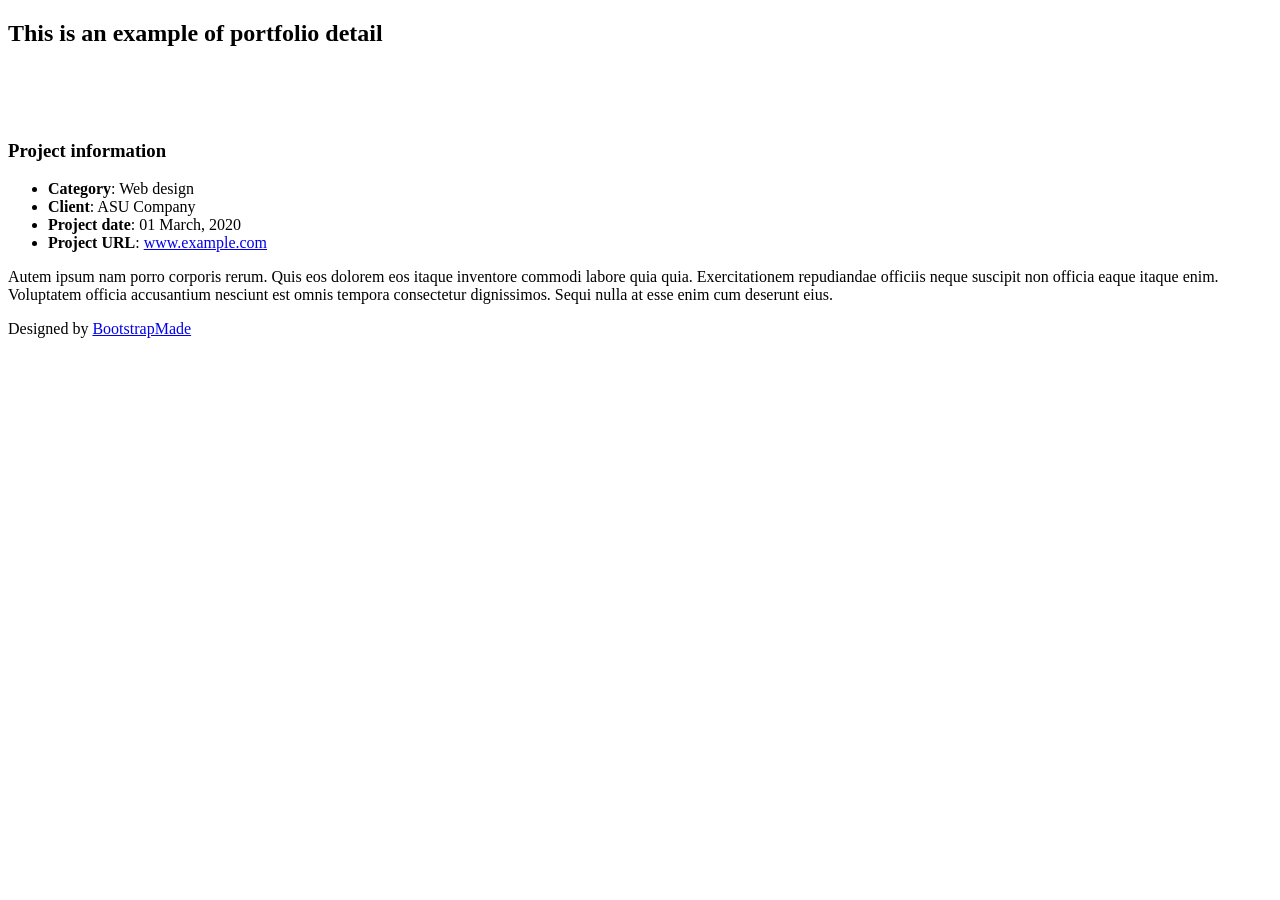
==== commit fa9b0a77: "Add files via upload" ====
--- a/portfolio-details.html
+++ b/portfolio-details.html
@@ -29,7 +29,7 @@
 
   <!-- =======================================================
   * Template Name: Personal
-  * Updated: Sep 18 2023 with Bootstrap v5.3.2
+  * Updated: Sep 18 2023 with Bootstrap v5.3.2
   * Template URL: https://bootstrapmade.com/personal-free-resume-bootstrap-template/
   * Author: BootstrapMade.com
   * License: https://bootstrapmade.com/license/
@@ -113,4 +113,4 @@
 
 </body>
 
-</html>
+</html>
